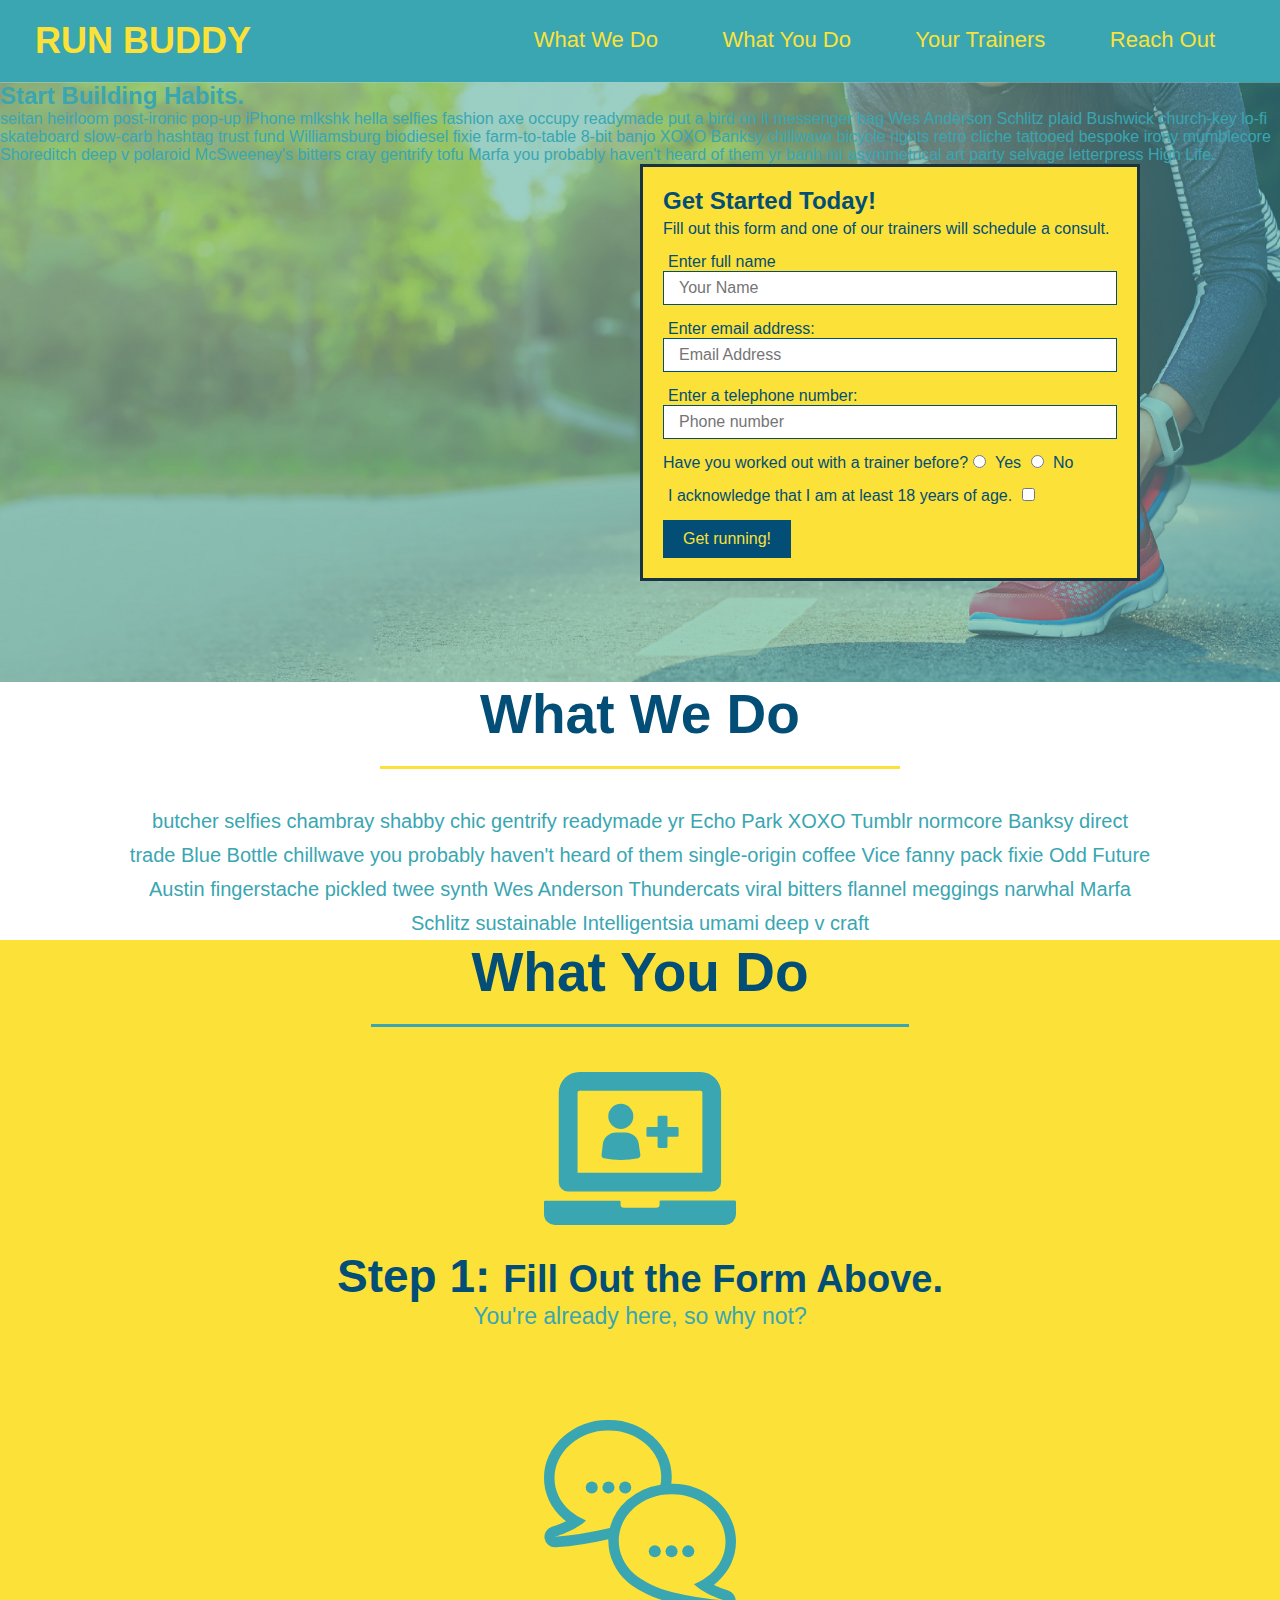
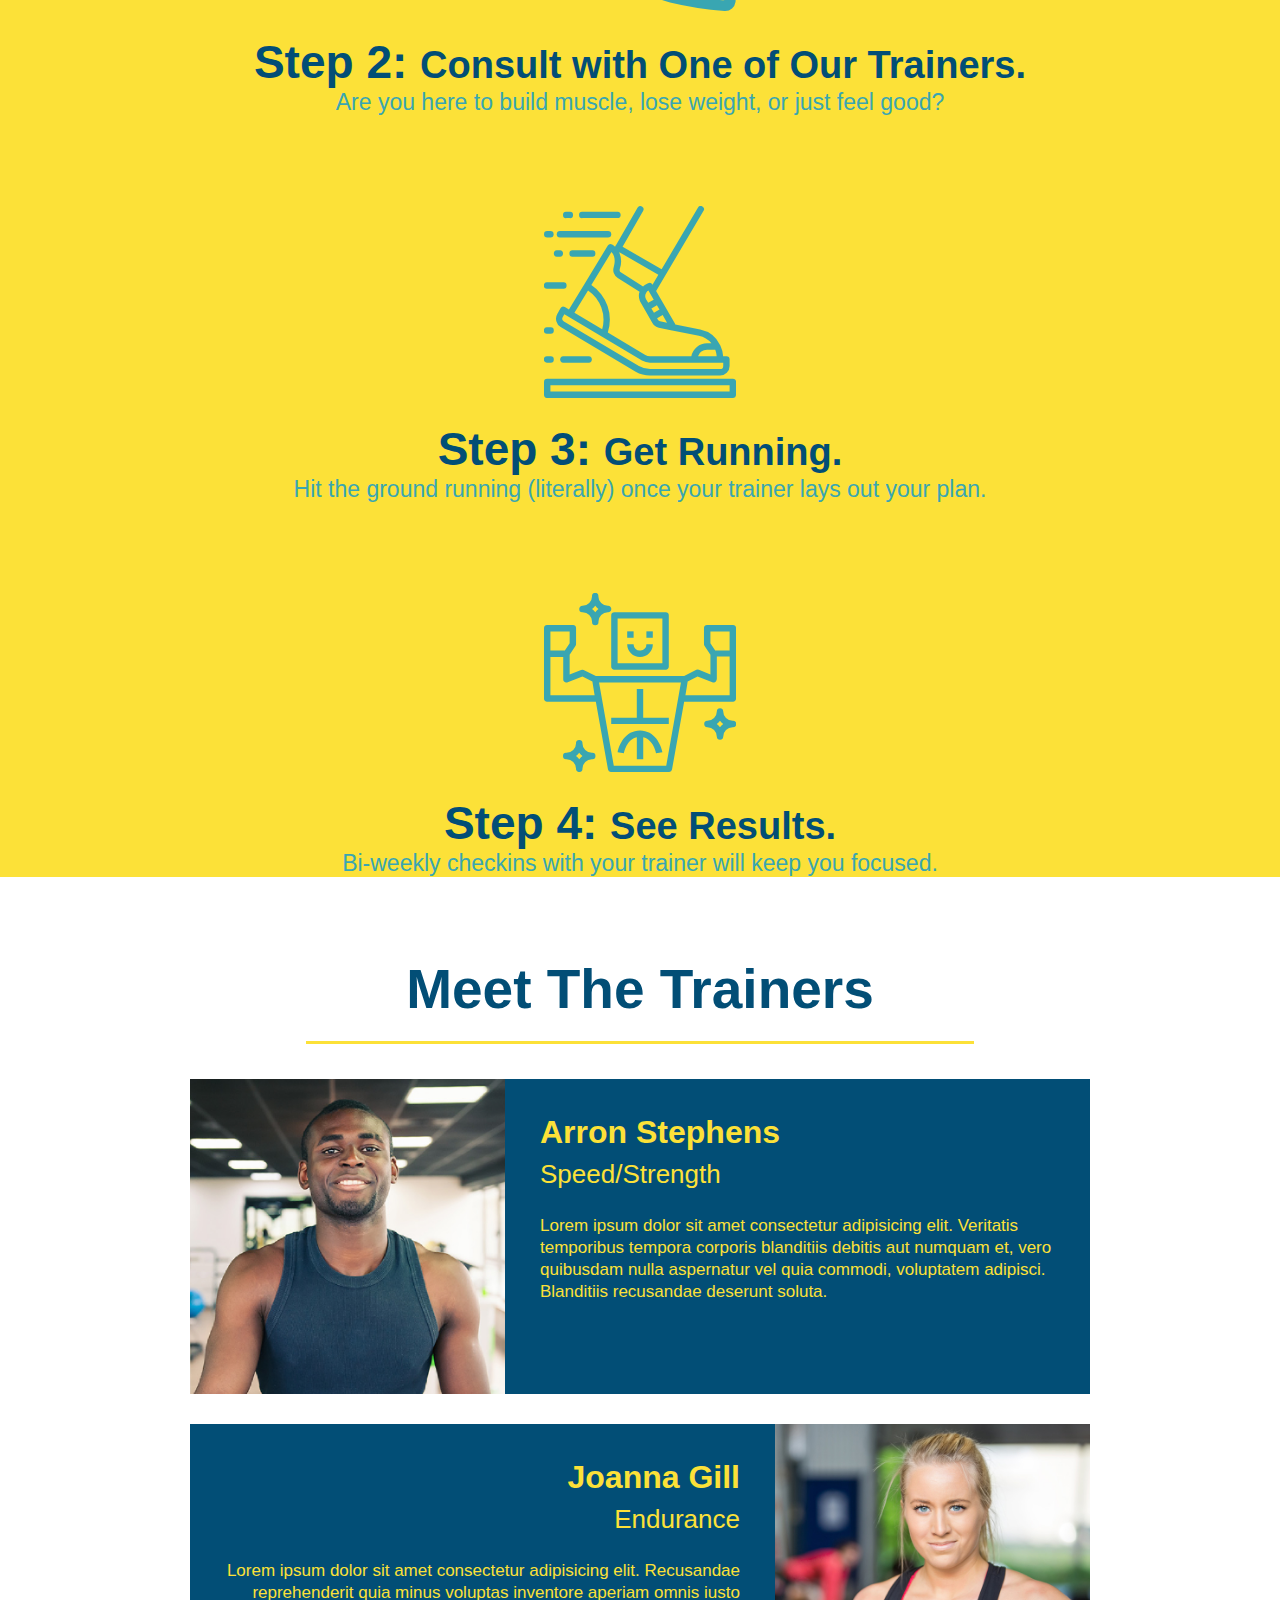
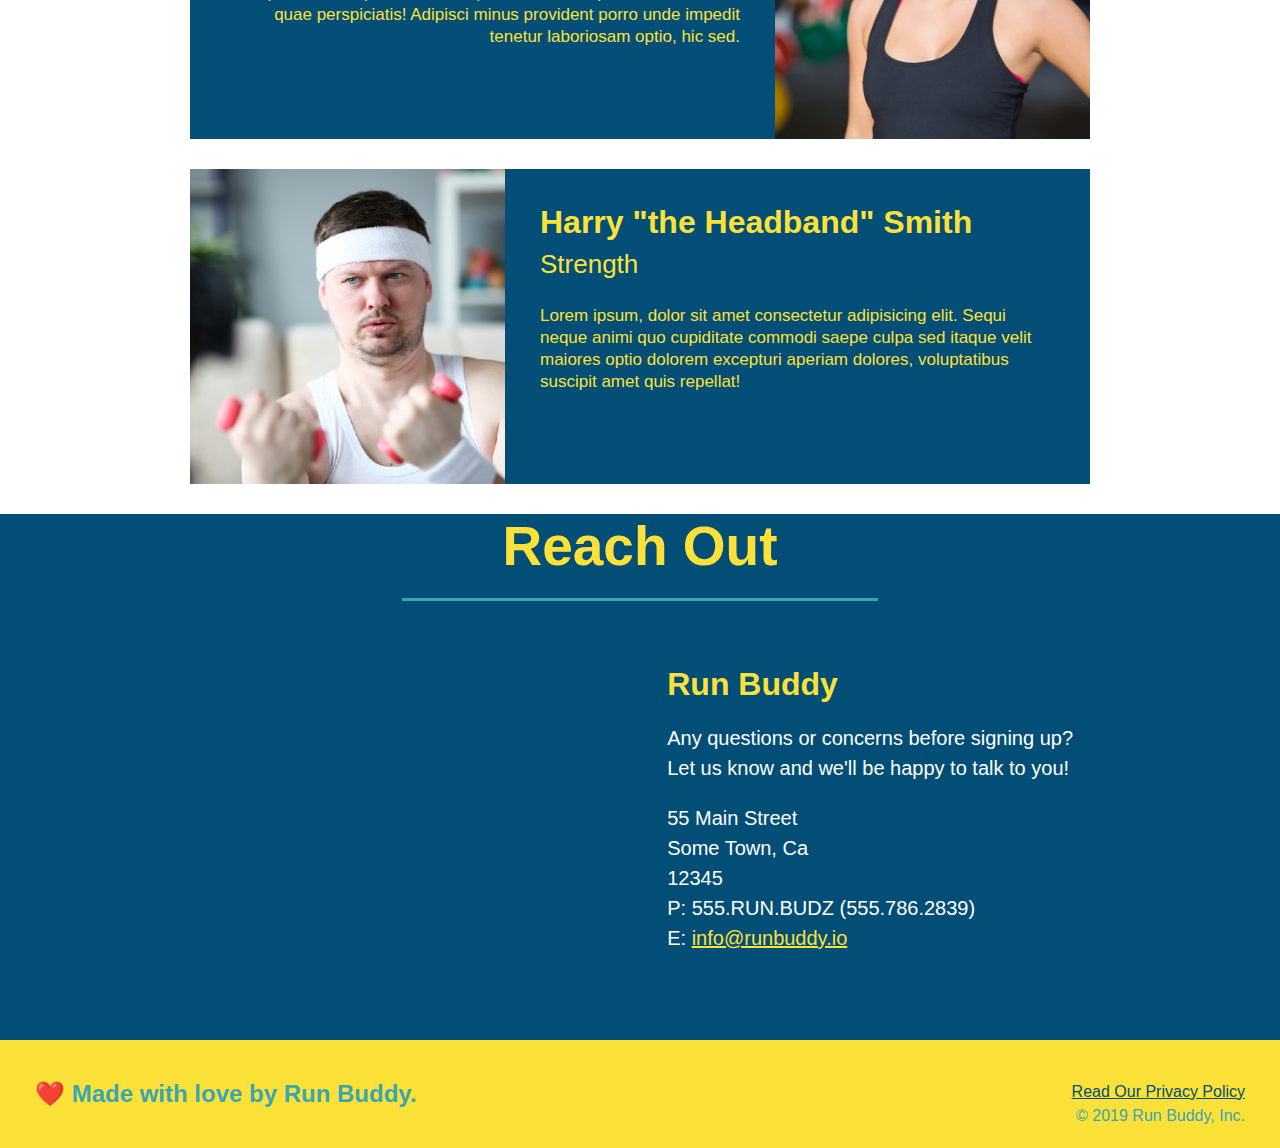
==== index.html @ 04715ff3 "add content to hero, replace image" ====
<!DOCTYPE html>
<html lang="en">
    <head>
        <meta charset="UTF-8"/>
        <link rel="stylesheet" href="./assets/css/style.css" />
        <title>Run Buddy</title>
    </head>
    <body>
<header>
    <h1>
      <a href="/">RUN BUDDY</a>
      </h1>
      <nav>
      <ul>
        <li>
          <a href="#what-we-do">What We Do</a>
        </li>
        <li>
          <a href="#what-you-do">What You Do</a>
       </li>
       <li>
         <a href="#your-trainers">Your Trainers</a>
       </li>
       <li>
         <a href="#reach-out">Reach Out</a>
      </li>
      </ul>
    </nav>
  </header>
  
    <section class="hero"> 
      <div class="hero-cta">
        <h2>Start Building Habits.</h2>
        <p>
          seitan heirloom post-ironic pop-up iPhone mlkshk hella selfies fashion axe occupy readymade put a bird on it messenger bag Wes Anderson Schlitz plaid Bushwick church-key lo-fi skateboard slow-carb hashtag trust fund Williamsburg biodiesel fixie farm-to-table 8-bit banjo XOXO Banksy chillwave bicycle rights retro cliche tattooed bespoke irony mumblecore Shoreditch deep v polaroid McSweeney's bitters cray gentrify tofu Marfa you probably haven't heard of them yr banh mi asymmetrical art party selvage letterpress High Life.
        </p>
      </div>

      <div class="hero-form">
        <h3>Get Started Today!</h3>
        <p>Fill out this form and one of our trainers will schedule a consult.</p>
        <form>
          <label for="name">Enter full name</label>
          <input type="text" placeholder="Your Name" name="name" id="name" class="form-input" />
          <label for="email">Enter email address:</label>
          <input type="email" placeholder="Email Address" name="email" id="email" class="form-input" />
          <label for="Phone">Enter a telephone number:</label>
          <input type="tel" placeholder="Phone number" name="phone" id="phone" class="form-input" />
          <p>
            Have you worked out with a trainer before?
            <input type="radio" name="trainer-confirm" id="trainer-yes" />
            <label for="trainer-yes">Yes</label>
            <input type="radio" name="trainer-confirm" id="trainer-no" />
            <label for="trainer-no">No</label>
          </p>
          <p>
            <label for="checkbox" >
              I acknowledge that I am at least 18 years of age.
            </label>
            <input type="checkbox" name="age-confirm" id="checkbox" />
          </p>
          <button type="submit">
            Get running!
          </button>
        </form>
      </div>
    </section>
  
  <!-- hero/jumbotron -->
  <section>
  </section>
  
  <!-- "what we do" section -->
  <section id="what-we-do" class="intro">
    <h2 class="section-title primary-border">What We Do</h2>
    <p>
      butcher selfies chambray shabby chic gentrify readymade yr Echo Park XOXO Tumblr normcore Banksy direct trade Blue Bottle chillwave you probably haven't heard of them single-origin coffee Vice fanny pack fixie Odd Future Austin fingerstache pickled twee synth Wes Anderson Thundercats viral bitters flannel meggings narwhal Marfa Schlitz sustainable Intelligentsia umami deep v craft
    </p>
  </section>
  
  <!-- "what you do" section -->
  <section id="what-you-do" class="steps">
    <h2 class="section-title secondary-border">What You Do</h2>

    <div>
      <img src="./assets/images/step-1.svg" alt="">
      <h3>Step 1: <span>Fill Out the Form Above.</span></h3>
      <p>You're already here, so why not?</p>
    </div>

    <div>
      <img src="./assets/images/step-2.svg" alt="">
      <h3>Step 2: <span>Consult with One of Our Trainers.</span></h3>
     <p>Are you here to build muscle, lose weight, or just feel good?</p>
    </div>

    <div>
      <img src="./assets/images/step-3.svg" alt="">
      <h3>Step 3: <span>Get Running.</span></h3>
      <p>Hit the ground running (literally) once your trainer lays out your plan.</p>
    </div>

    <div>
      <img src="./assets/images/step-4.svg" alt="">
      <h3>Step 4: <span>See Results.</span></h3>
      <p>Bi-weekly checkins with your trainer will keep you focused.</p>
    </div>
  </section>
  
  
  <!-- "meet the trainers" section -->
  <section id="your-trainers" class="trainers">
    <h2 class="section-title primary-border">Meet The Trainers</h2>
    <article class="trainer">
    <img src="./assets/images/trainer-1.jpg" alt="Arron Stephens in his workout clothes, ready to pump iron"/>
    <div class="trainer-bio text-left">
      <h3>Arron Stephens</h3>
      <h4>Speed/Strength</h4>
      <p>
        Lorem ipsum dolor sit amet consectetur adipisicing elit. Veritatis temporibus tempora corporis blanditiis debitis aut numquam et, vero quibusdam nulla aspernatur vel quia commodi, voluptatem adipisci. Blanditiis recusandae deserunt soluta.
      </p>
    </div>
   </article>
   <article class="trainer">
     <div class="trainer-bio text-right">
       <h3>Joanna Gill</h3>
       <h4>Endurance</h4>
       <p>Lorem ipsum dolor sit amet consectetur adipisicing elit. Recusandae reprehenderit quia minus voluptas inventore aperiam omnis iusto quae perspiciatis! Adipisci minus provident porro unde impedit tenetur laboriosam optio, hic sed.
        </p>
      </div>
      <img src="./assets/images/trainer-2.jpg" alt="Joanna Gill cooling off after a workout" />
    </article>
    <article class="trainer">
      <img src="./assets/images/trainer-3.jpg" alt="Harry Smith wearing a headband and lifting comically small pink weights" />
      <div class="trainer-bio text-left">
        <h3>Harry "the Headband" Smith</h3>
        <h4>Strength</h4>
        <p>
          Lorem ipsum, dolor sit amet consectetur adipisicing elit. Sequi neque animi quo cupiditate commodi saepe culpa sed
          itaque velit maiores optio dolorem excepturi aperiam dolores, voluptatibus suscipit amet quis repellat!
        </p>
      </div>
    </article>
  </section>
  
  <!-- "reach out" section -->
  <section id="reach-out" class="contact">
    <h2 class="section-title secondary-border">Reach Out</h2>
        <div class="contact-info">
        <iframe src="https://www.google.com/maps/embed?pb=!1m18!1m12!1m3!1d3023.9683342945714!2d-73.98405448473238!3d40.71871357933112!2m3!1f0!2f0!3f0!3m2!1i1024!2i768!4f13.1!3m3!1m2!1s0x89c2597f6c230121%3A0x839c5a05522b9bec!2s90%20Pitt%20St%2C%20New%20York%2C%20NY%2010002!5e0!3m2!1sen!2sus!4v1628359730001!5m2!1sen!2sus" 
        style="border:0;" allowfullscreen="" loading="lazy"></iframe>
      <div>
        <h3>Run Buddy</h3>
        <p>
          Any questions or concerns before signing up?
          <br />
          Let us know and we'll be happy to talk to you!
        </p>
        <address>
          55 Main Street <br/>
          Some Town, Ca <br/>
          12345<br />
          P: 555.RUN.BUDZ (555.786.2839)<br/>
          E: <a href="mailto:info@runbuddy.io">info@runbuddy.io</a>
        </address>
      </div>
    </div>
  </section>
  
  <!-- footer -->
  <footer>
    <h2>❤️ Made with love by Run Buddy.</h2>
    <div>
      <a href="./privacy-policy.html">Read Our Privacy Policy</a><br />
      &copy; 2019 Run Buddy, Inc.
    </div>
  </footer>
      </body>
</html>
---- assets/css/style.css ----
* {
    margin: 0;
    padding: 0;
    box-sizing: border-box;
 }

body {
    /* more on this crazy alphanumerical value in a minute! */
    color: #39a6b2;
    font-family: Helvetica, Arial, sans-serif;
 }

  /* apply styles to <header> */
  header {
    padding: 20px 35px;
    background-color: #39a6b2;
 }

header h1 {
    font-weight: bold; 
    font-size: 36px;
    color: #fce138;
    margin: 0;
    display: inline;
 }

header a {
    text-decoration: none;
    color: #fce138;
 }

header nav {
    float: right;
    margin: 7px 0;
 }

header nav ul li {
    display: inline;
 }

header nav ul li a {
    margin: 0 30px;
    font-weight: lighter;
    font-size: 22px;
 }

footer {
    background: #fce138;
    width 100%;
    padding: 40px 35px;
 }

footer h2 {
    display: inline;
    color: #024e76
    font-size: 30px;
    margin: 0;
 }

footer div {
    float: right;
    line-height: 1.5;
    text-align: right;
 }

footer a {
    color: #024e76;
 }

.hero {
    background-image: url("../images/hero-bg.jpg");
    height: 600px;
    background-size: cover;
    background-position: center;
    position: relative;
 }

.hero-form {
    border: solid 3px #183342;
    background-color: #fce138;
    padding: 20px;
    width: 500px;
    color: #024e76;
    position: absolute;
    bottom: 12opx;
    right: 140px;
 } 

.hero-form h3 {
    font-size: 24px;
    margin: 0px;
 }

.hero-form p {
    margin: 5px 0 15px 0;
 }

.form-input {
    border: 1px solid #024e76;
    display: block;
    padding: 7px 15px;
    font-size: 16px;
    color: #024e76;
    width: 100%;
    margin-bottom: 15px; 
 }

.hero-form label {
    margin: 0 5px;
 }

.hero-form button {
    color: #fce138;
    background-color: #024e76;
    border: none;
    padding: 10px 20px;
    font-size: 16px;
 }

.intro {
        text-align: center;
 }

.intro p {
    line-height: 1.7;
    color: #39a6b2;
    width: 80%;
    font-size: 20px;
    margin: 0 auto;
 }

.steps {
    text-align: center;
    background: #fce138;
 }

.section-title {
    font-size: 55px;
    color: #024e76;
    margin-bottom: 35px;
    padding: 0 100px 20px 100px;
    display: inline-block;
    border-bottom: 3px solid;
 }

.primary-border {
    border-color: #fce138;
 }

.secondary-border {
    border-color: #39a6b2;
 }

.steps div {
    margin-bottom: 80px;
 }

.steps img {
    width: 15%;
    margin: 10px 0;
 }

.steps h3 {
    color: #024e76;
    font-size: 46px;
    margin-top: 10px;
 }

.steps p {
    color: #39a6b2;
    font-size: 23px;
 }

.steps span {
    font-size: 38px;
 } 

.trainers {
    text-align: center;
 }

.trainer {
    width: 900px;
    margin: 0 auto 30px auto;
    background: #024e76;
    color: #fce138;
    overflow: auto;
  }

  .trainer img {
    width: 35%;
    float: left;
    overflow: auto;
  }
  
  .trainer-bio {
    padding: 35px;
    float: left;
    width: 65%;
  }

  .text-left {
    text-align: left;
  }
  
  .text-right {
    text-align: right;
  }

  .trainer-bio h3 {
    font-size: 32px;
    margin-bottom: 8px;
  }
  
  .trainer-bio h4 {
    font-weight: lighter;
    font-size: 26px;
    margin-bottom: 25px;
  }
  
  .trainer-bio p {
    font-size: 17px;
    line-height: 1.3;
  }

  .contact {
    background-color: #024e76;
    text-align: center;

  }
  .contact h2 {
    color: #fce138;
    text-align: center;
  }

  .contact-info iframe {
    width: 400px;
    height: 400px;
  }

  .contact-info div {
    width: 410px;
    display: inline-block;
    vertical-align: top;
    text-align: left;
    margin: 30px 0 0 60px;
    color: white;
  }

  .contact-info h3 {
    color: #fce138;
    font-size: 32px;
  }
  
  .contact-info p, .contact-info address {
    margin: 20px 0;
    line-height: 1.5;
    font-size: 20px;
    font-style: normal;
  }
  
  .contact-info a {
    color: #fce138;
  }
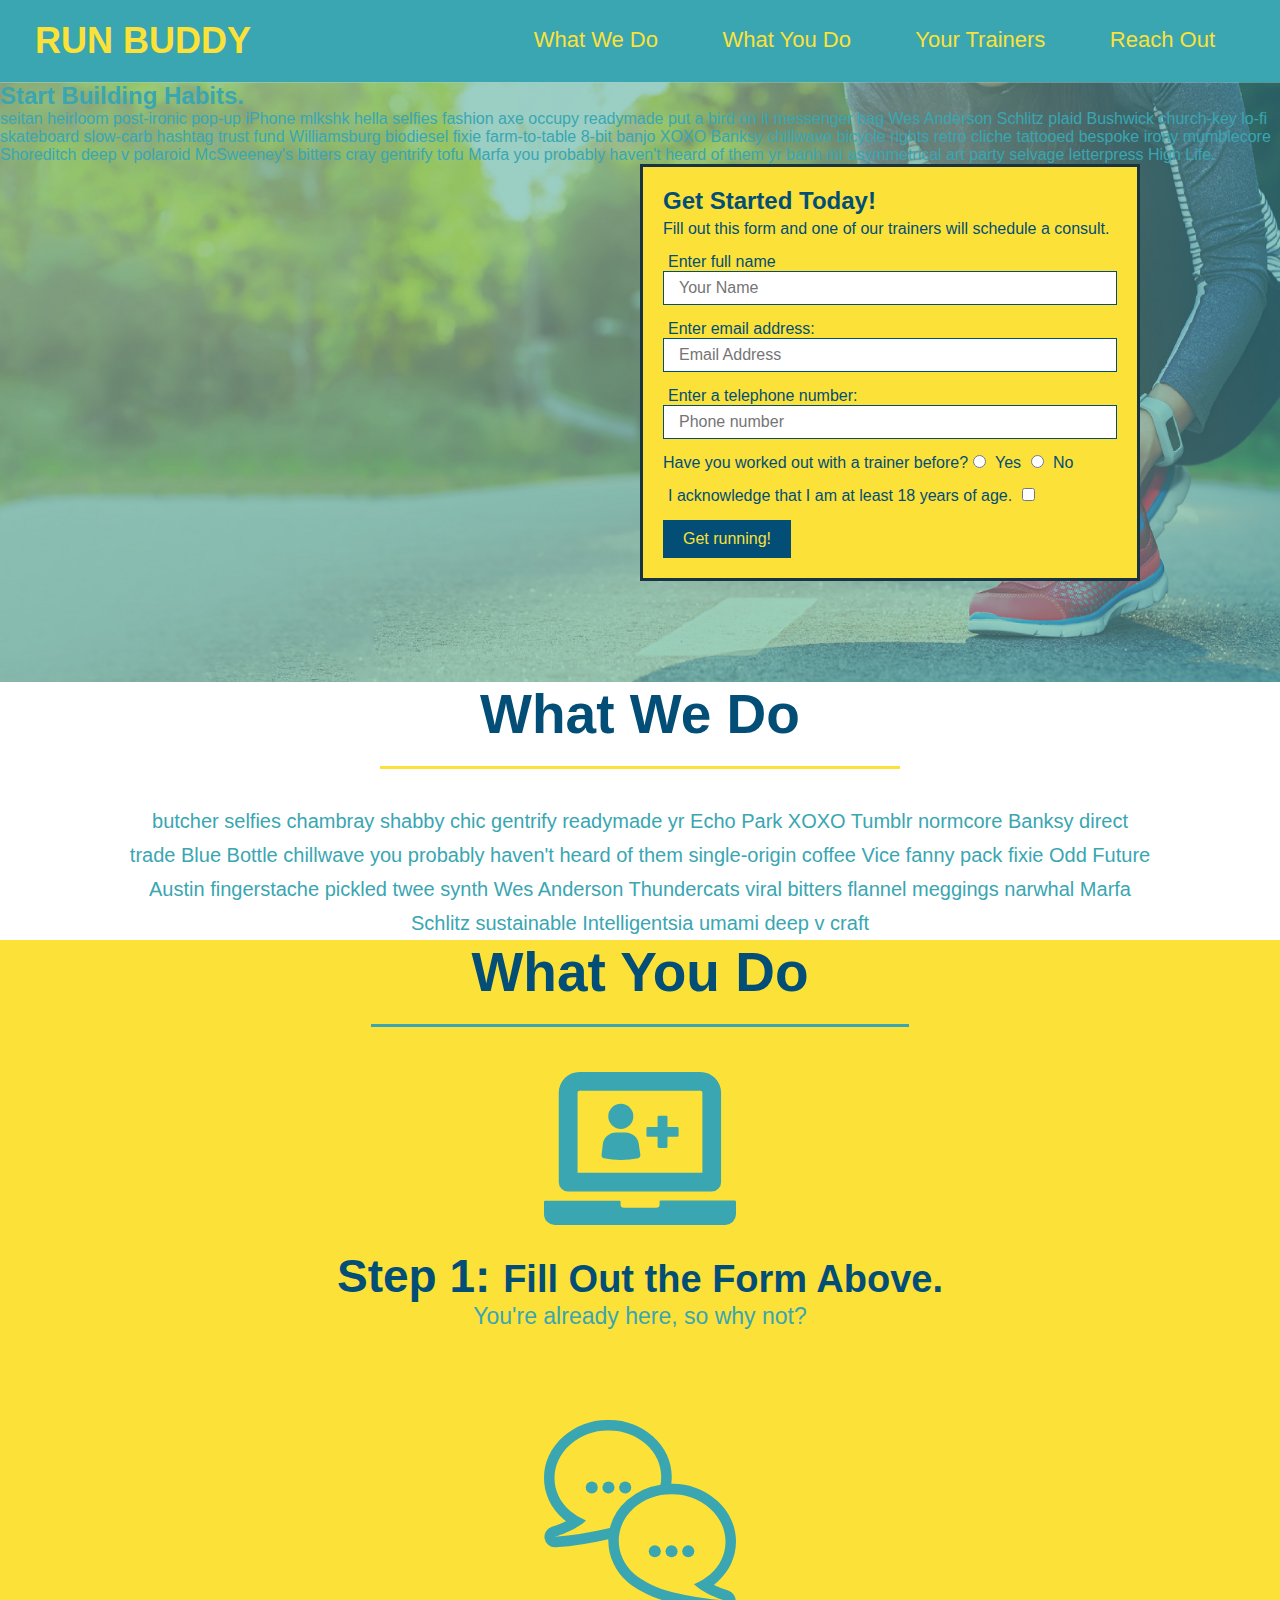
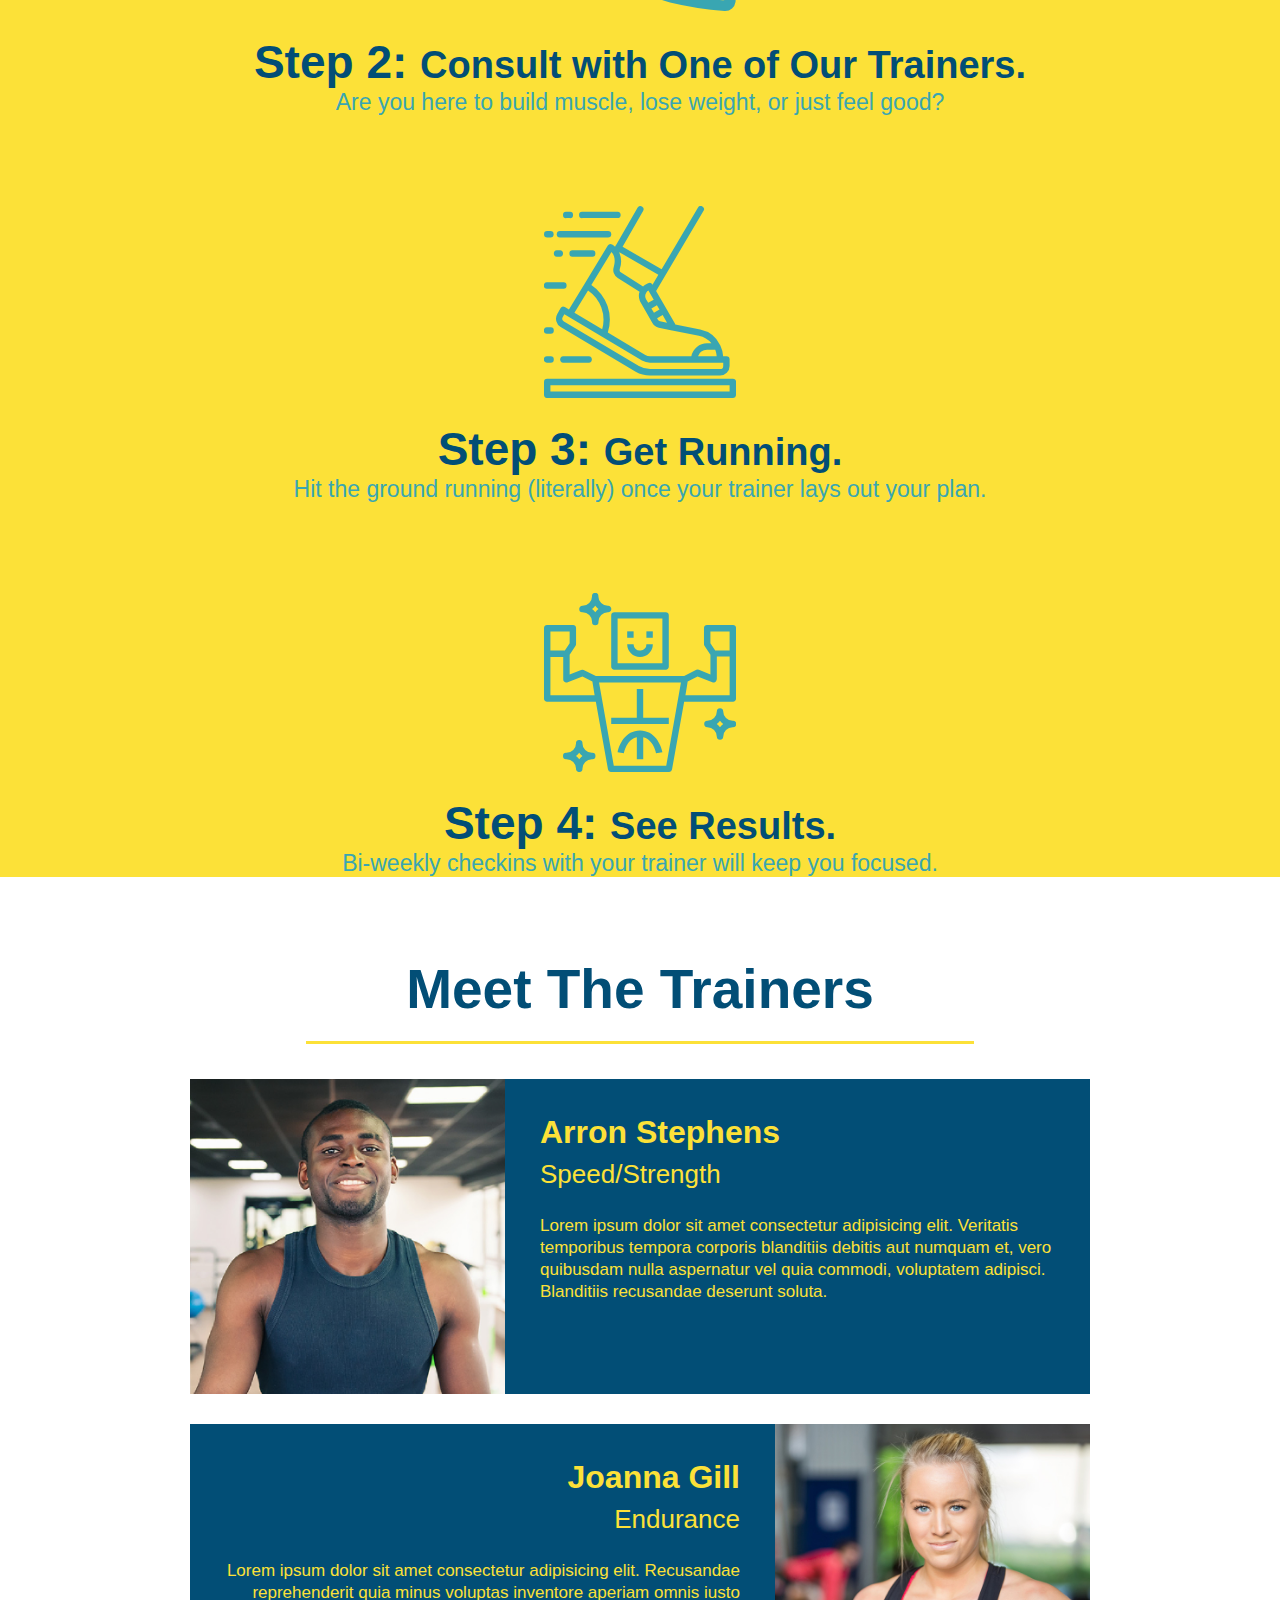
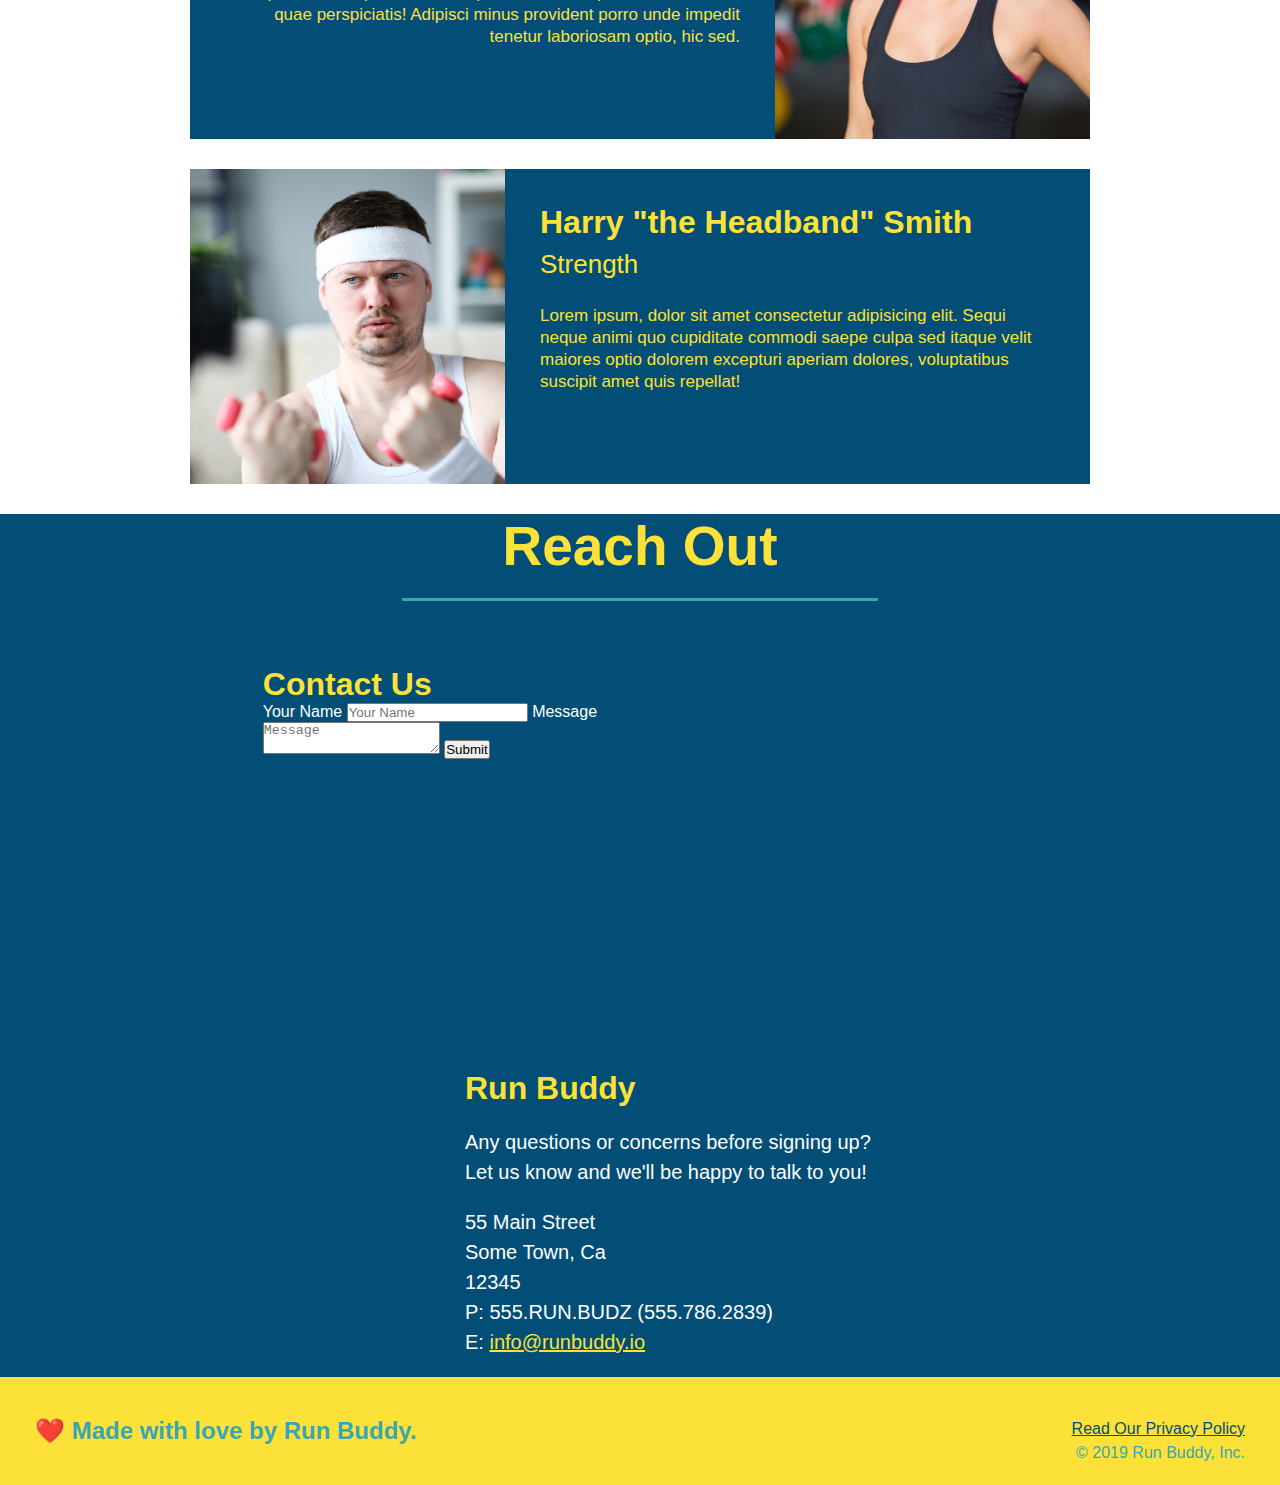
==== commit 5c0f8f45: "add contact form" ====
--- a/index.html
+++ b/index.html
@@ -147,6 +147,18 @@
   <section id="reach-out" class="contact">
     <h2 class="section-title secondary-border">Reach Out</h2>
         <div class="contact-info">
+          <div class="contact-form">
+            <h3>Contact Us</h3>
+            <form>
+               <label for="contact-name">Your Name</label>
+               <input type="text" id="contact-name" placeholder="Your Name" />
+          
+               <label for="contact-message">Message</label>
+               <textarea id="contact-message" placeholder="Message"></textarea>
+          
+               <button type="submit">Submit</button>
+              </form>
+          </div>
         <iframe src="https://www.google.com/maps/embed?pb=!1m18!1m12!1m3!1d3023.9683342945714!2d-73.98405448473238!3d40.71871357933112!2m3!1f0!2f0!3f0!3m2!1i1024!2i768!4f13.1!3m3!1m2!1s0x89c2597f6c230121%3A0x839c5a05522b9bec!2s90%20Pitt%20St%2C%20New%20York%2C%20NY%2010002!5e0!3m2!1sen!2sus!4v1628359730001!5m2!1sen!2sus" 
         style="border:0;" allowfullscreen="" loading="lazy"></iframe>
       <div>
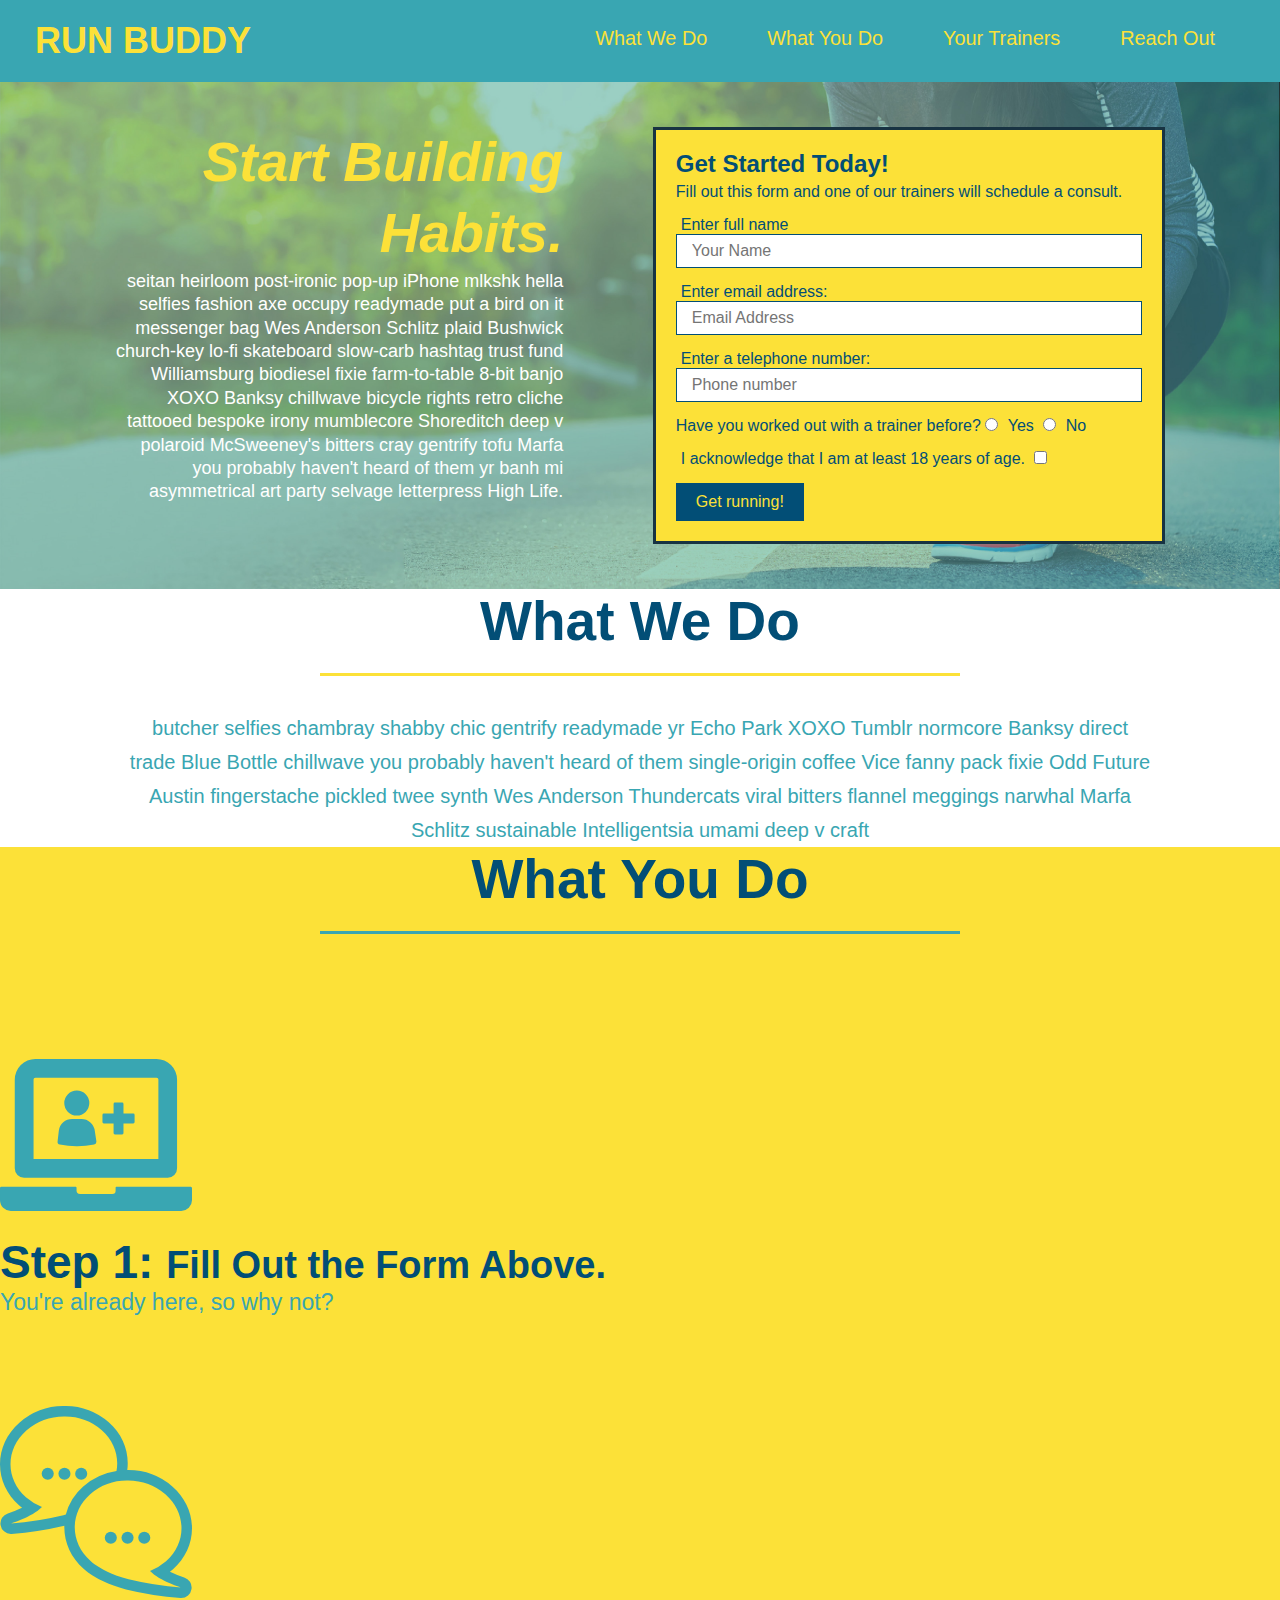
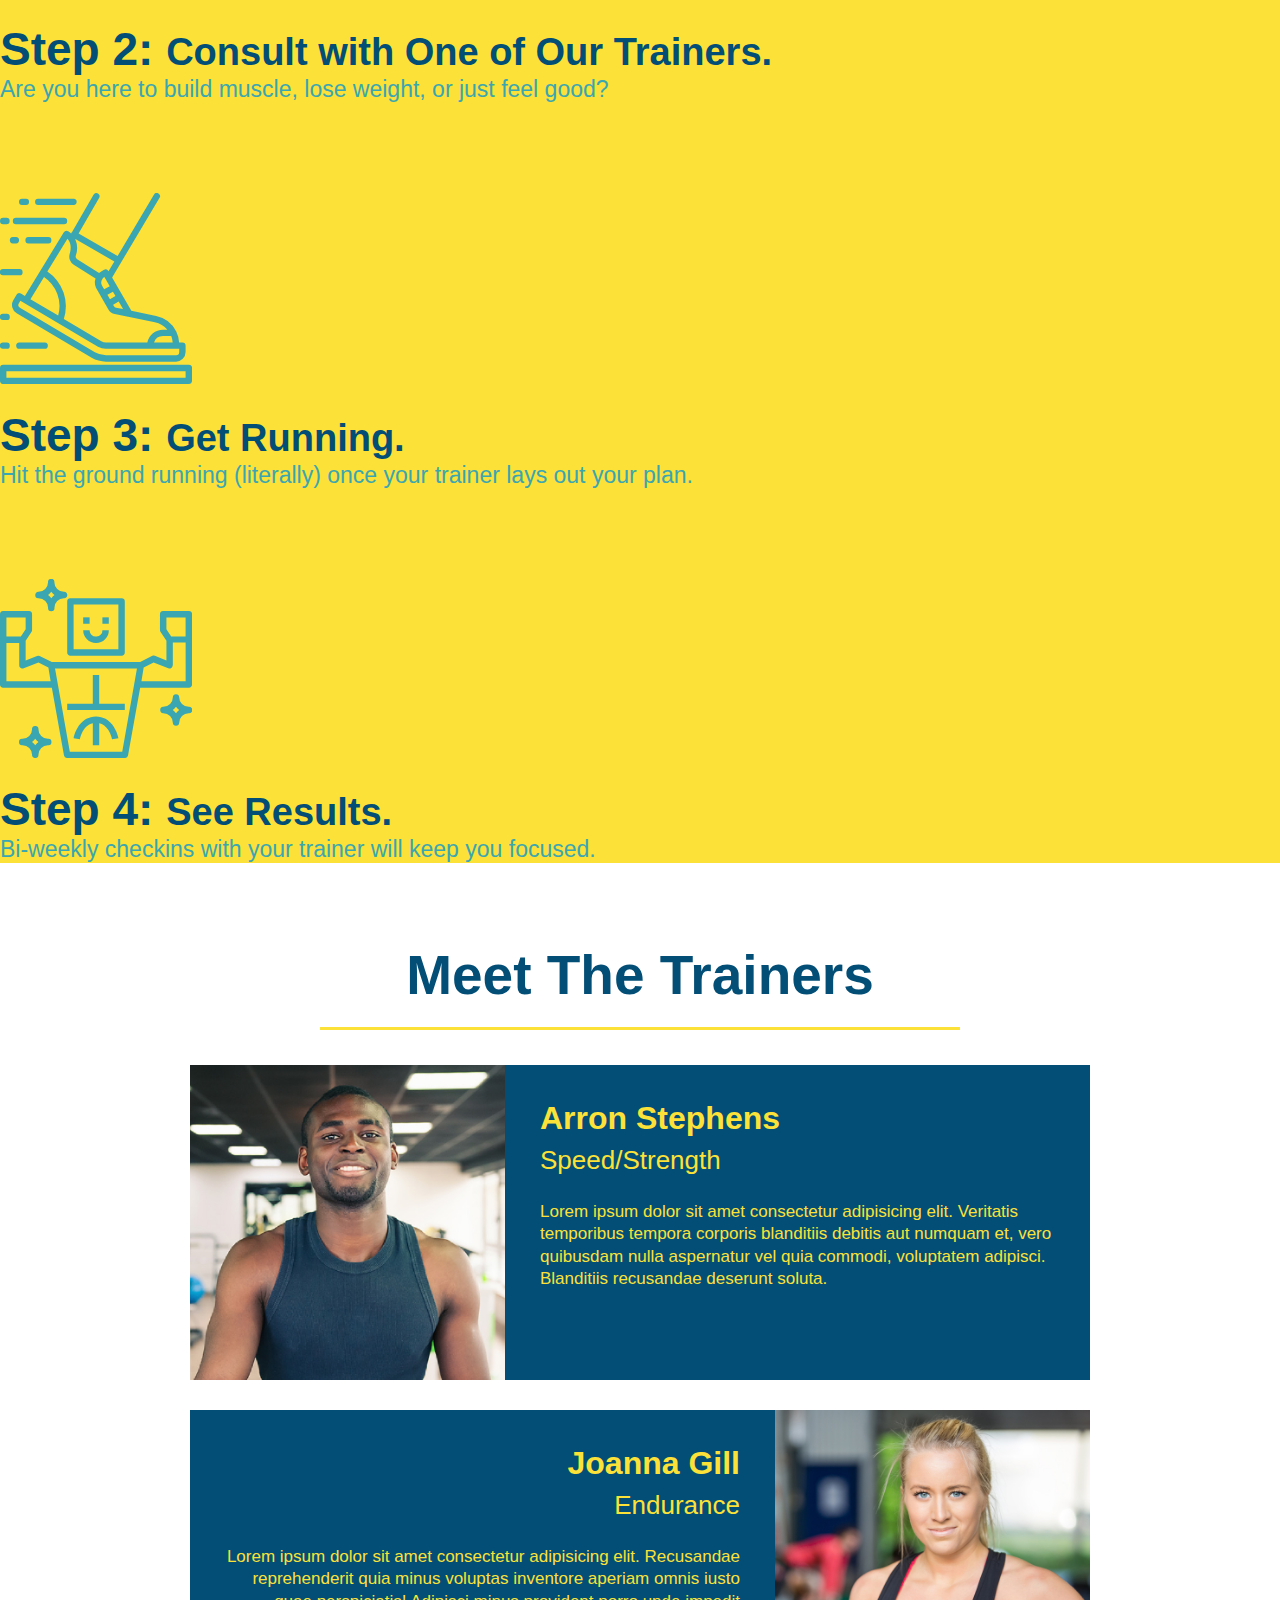
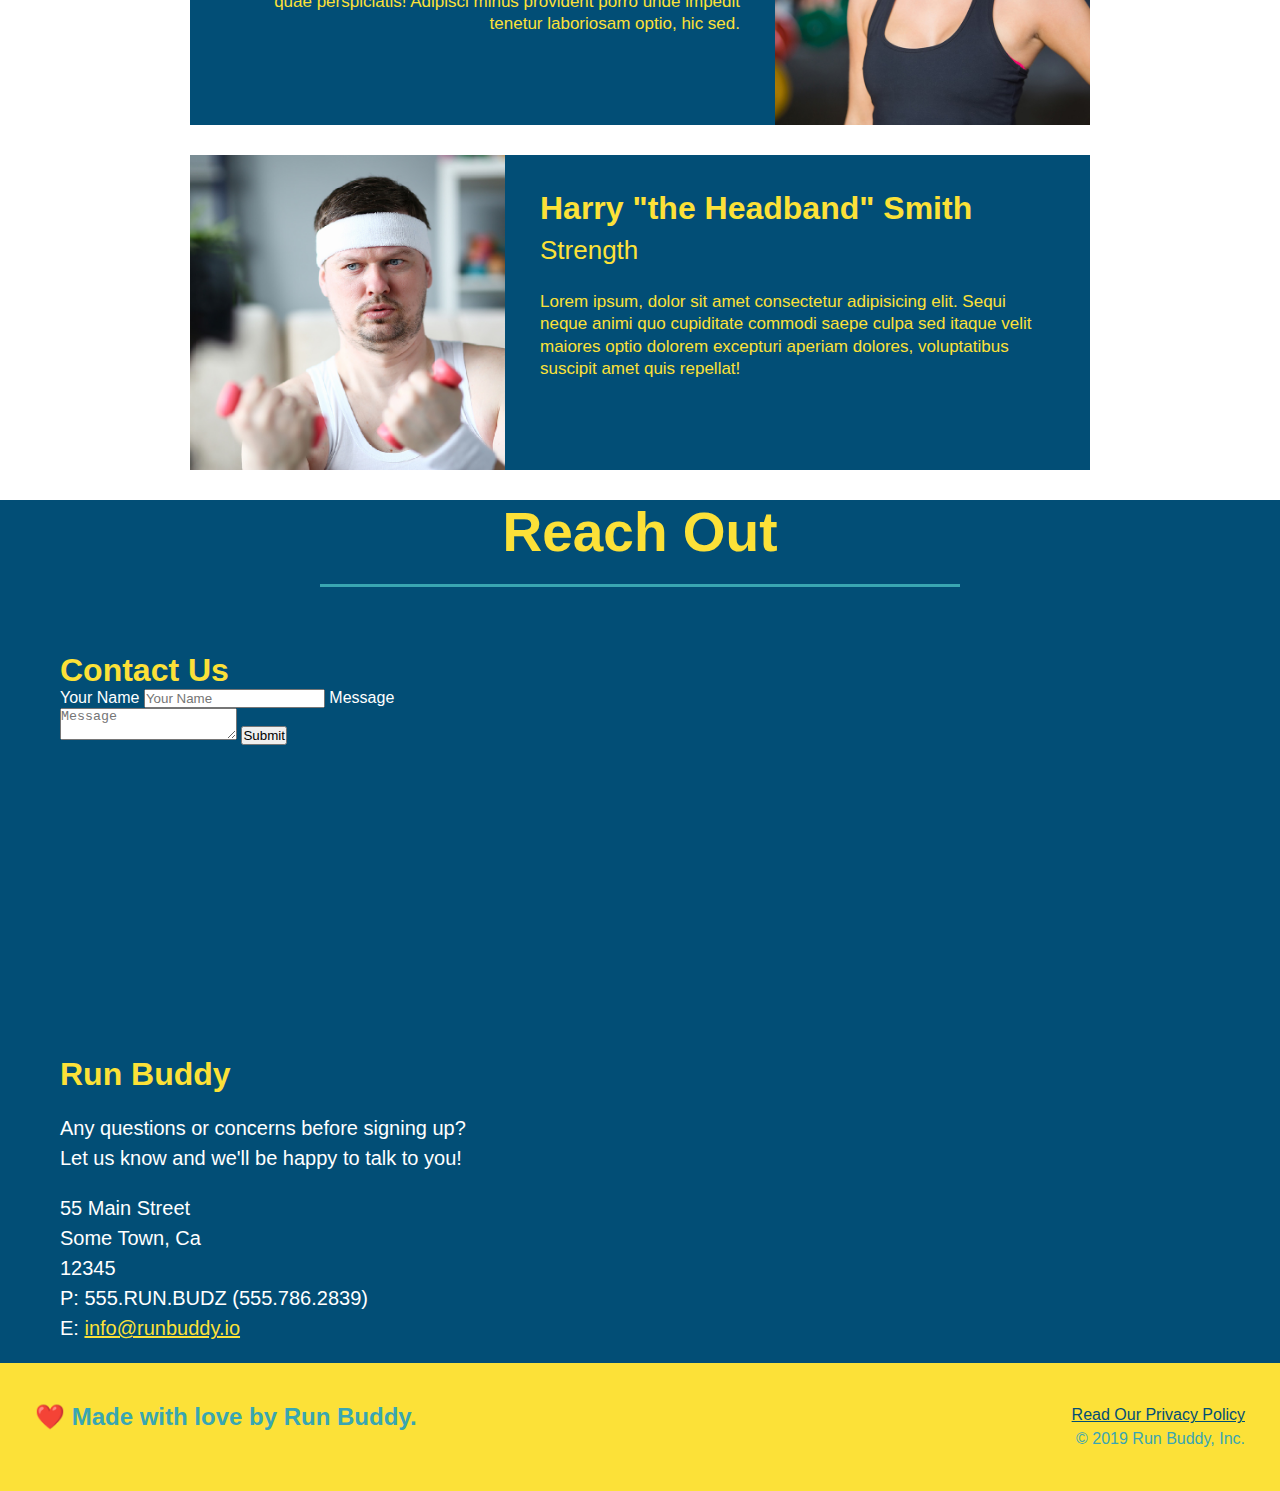
==== commit f8c06df6: "center section titles using flexbox" ====
--- a/index.html
+++ b/index.html
@@ -72,15 +72,21 @@
   
   <!-- "what we do" section -->
   <section id="what-we-do" class="intro">
-    <h2 class="section-title primary-border">What We Do</h2>
-    <p>
+    <div class="flex-row">
+     <h2 class="section-title primary-border">What We Do</h2>
+    </div>
+    <div class="flex-row">
+     <p>
       butcher selfies chambray shabby chic gentrify readymade yr Echo Park XOXO Tumblr normcore Banksy direct trade Blue Bottle chillwave you probably haven't heard of them single-origin coffee Vice fanny pack fixie Odd Future Austin fingerstache pickled twee synth Wes Anderson Thundercats viral bitters flannel meggings narwhal Marfa Schlitz sustainable Intelligentsia umami deep v craft
     </p>
+    </div>
   </section>
   
   <!-- "what you do" section -->
   <section id="what-you-do" class="steps">
+    <div class="flex-row">
     <h2 class="section-title secondary-border">What You Do</h2>
+    </div>
 
     <div>
       <img src="./assets/images/step-1.svg" alt="">
@@ -110,7 +116,10 @@
   
   <!-- "meet the trainers" section -->
   <section id="your-trainers" class="trainers">
+    <div class="flex-row">
     <h2 class="section-title primary-border">Meet The Trainers</h2>
+    </div>
+
     <article class="trainer">
     <img src="./assets/images/trainer-1.jpg" alt="Arron Stephens in his workout clothes, ready to pump iron"/>
     <div class="trainer-bio text-left">
@@ -145,8 +154,10 @@
   
   <!-- "reach out" section -->
   <section id="reach-out" class="contact">
+    <div class="flex-row">
     <h2 class="section-title secondary-border">Reach Out</h2>
-        <div class="contact-info">
+       </div>
+      <div class="contact-info">
           <div class="contact-form">
             <h3>Contact Us</h3>
             <form>
--- a/assets/css/style.css
+++ b/assets/css/style.css
@@ -12,6 +12,9 @@
 
   /* apply styles to <header> */
   header {
+    display: flex;
+    justify-content: space-between;
+    flex-wrap: wrap;
     padding: 20px 35px;
     background-color: #39a6b2;
  }
@@ -21,7 +24,6 @@
     font-size: 36px;
     color: #fce138;
     margin: 0;
-    display: inline;
  }
 
 header a {
@@ -30,35 +32,40 @@
  }
 
 header nav {
-    float: right;
     margin: 7px 0;
  }
 
-header nav ul li {
-    display: inline;
+header nav ul {
+    display: flex;
+    flex-wrap: wrap;
+    justify-content: space-between;
+    align-items: center;
+    list-style: none;
  }
 
 header nav ul li a {
     margin: 0 30px;
     font-weight: lighter;
-    font-size: 22px;
+    font-size: 1.55vw;
  }
 
 footer {
     background: #fce138;
     width 100%;
     padding: 40px 35px;
+    display: flex;
+    justify-content: space-between;
+    flex-wrap: wrap;
+
  }
 
 footer h2 {
-    display: inline;
     color: #024e76
     font-size: 30px;
     margin: 0;
  }
 
 footer div {
-    float: right;
     line-height: 1.5;
     text-align: right;
  }
@@ -69,21 +76,35 @@
 
 .hero {
     background-image: url("../images/hero-bg.jpg");
-    height: 600px;
     background-size: cover;
     background-position: center;
-    position: relative;
+    display: flex;
+    justify-content: center;
+    flex-wrap: wrap;
+ }
+
+ .hero-cta {
+   width: 35%;
+   text-align: right;
+   margin: 3.5%;
+   color: #fff;
+   font-size: 18px;
+   line-height: 1.3;
+ }
+
+ .hero-cta h2 {
+   font-style: italic;
+   font-size: 55px;
+   color: #fce138;
  }
 
 .hero-form {
     border: solid 3px #183342;
     background-color: #fce138;
     padding: 20px;
-    width: 500px;
-    color: #024e76;
-    position: absolute;
-    bottom: 12opx;
-    right: 140px;
+    color: #024e76;
+    width: 40%;
+    margin: 3.5%;
  } 
 
 .hero-form h3 {
@@ -115,10 +136,6 @@
     border: none;
     padding: 10px 20px;
     font-size: 16px;
- }
-
-.intro {
-        text-align: center;
  }
 
 .intro p {
@@ -127,20 +144,21 @@
     width: 80%;
     font-size: 20px;
     margin: 0 auto;
+    text-align: center;
  }
 
 .steps {
-    text-align: center;
     background: #fce138;
  }
 
 .section-title {
     font-size: 55px;
     color: #024e76;
-    margin-bottom: 35px;
-    padding: 0 100px 20px 100px;
-    display: inline-block;
     border-bottom: 3px solid;
+    padding-bottom: 20px;
+    text-align: center;
+    margin: 0 auto 35px auto;
+    width: 50%
  }
 
 .primary-border {
@@ -207,6 +225,10 @@
     text-align: right;
   }
 
+  .flex-row {
+    display: flex;
+  }
+
   .trainer-bio h3 {
     font-size: 32px;
     margin-bottom: 8px;
@@ -225,9 +247,9 @@
 
   .contact {
     background-color: #024e76;
-    text-align: center;
-
-  }
+
+  }
+
   .contact h2 {
     color: #fce138;
     text-align: center;
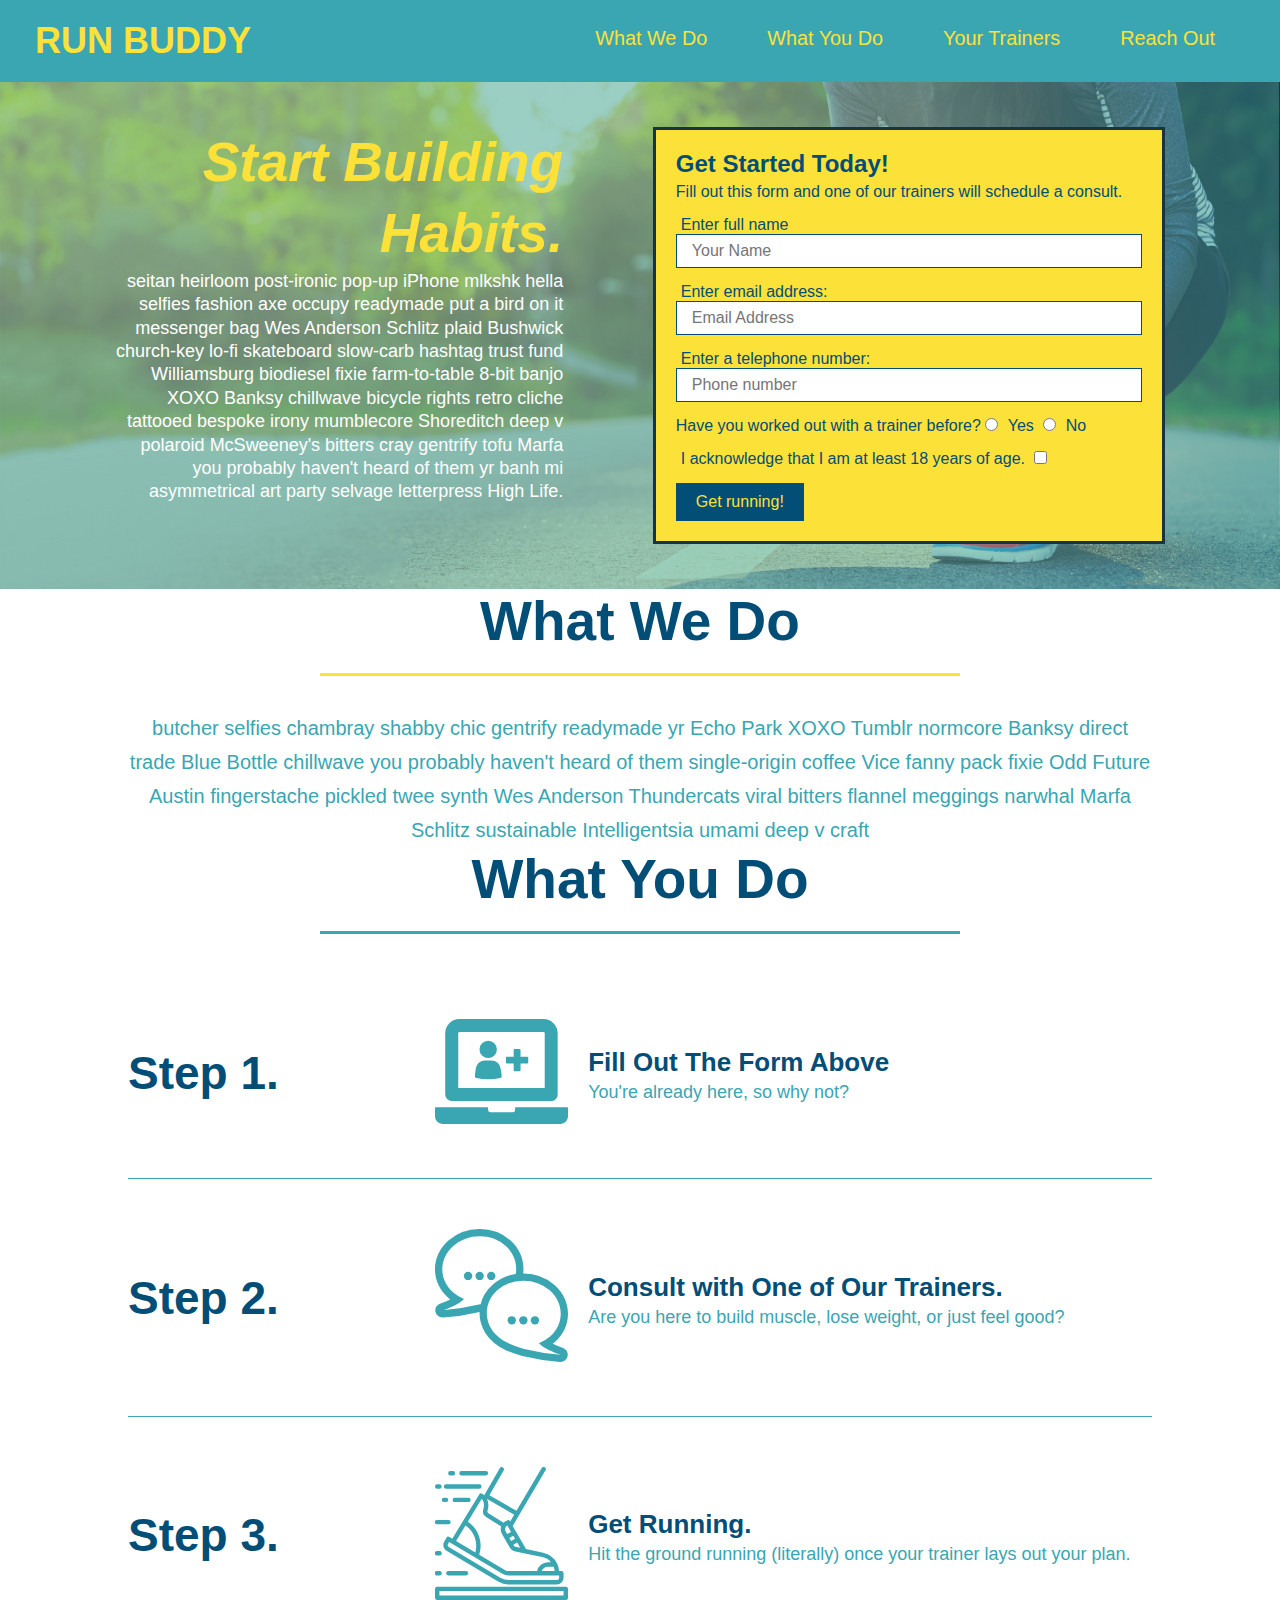
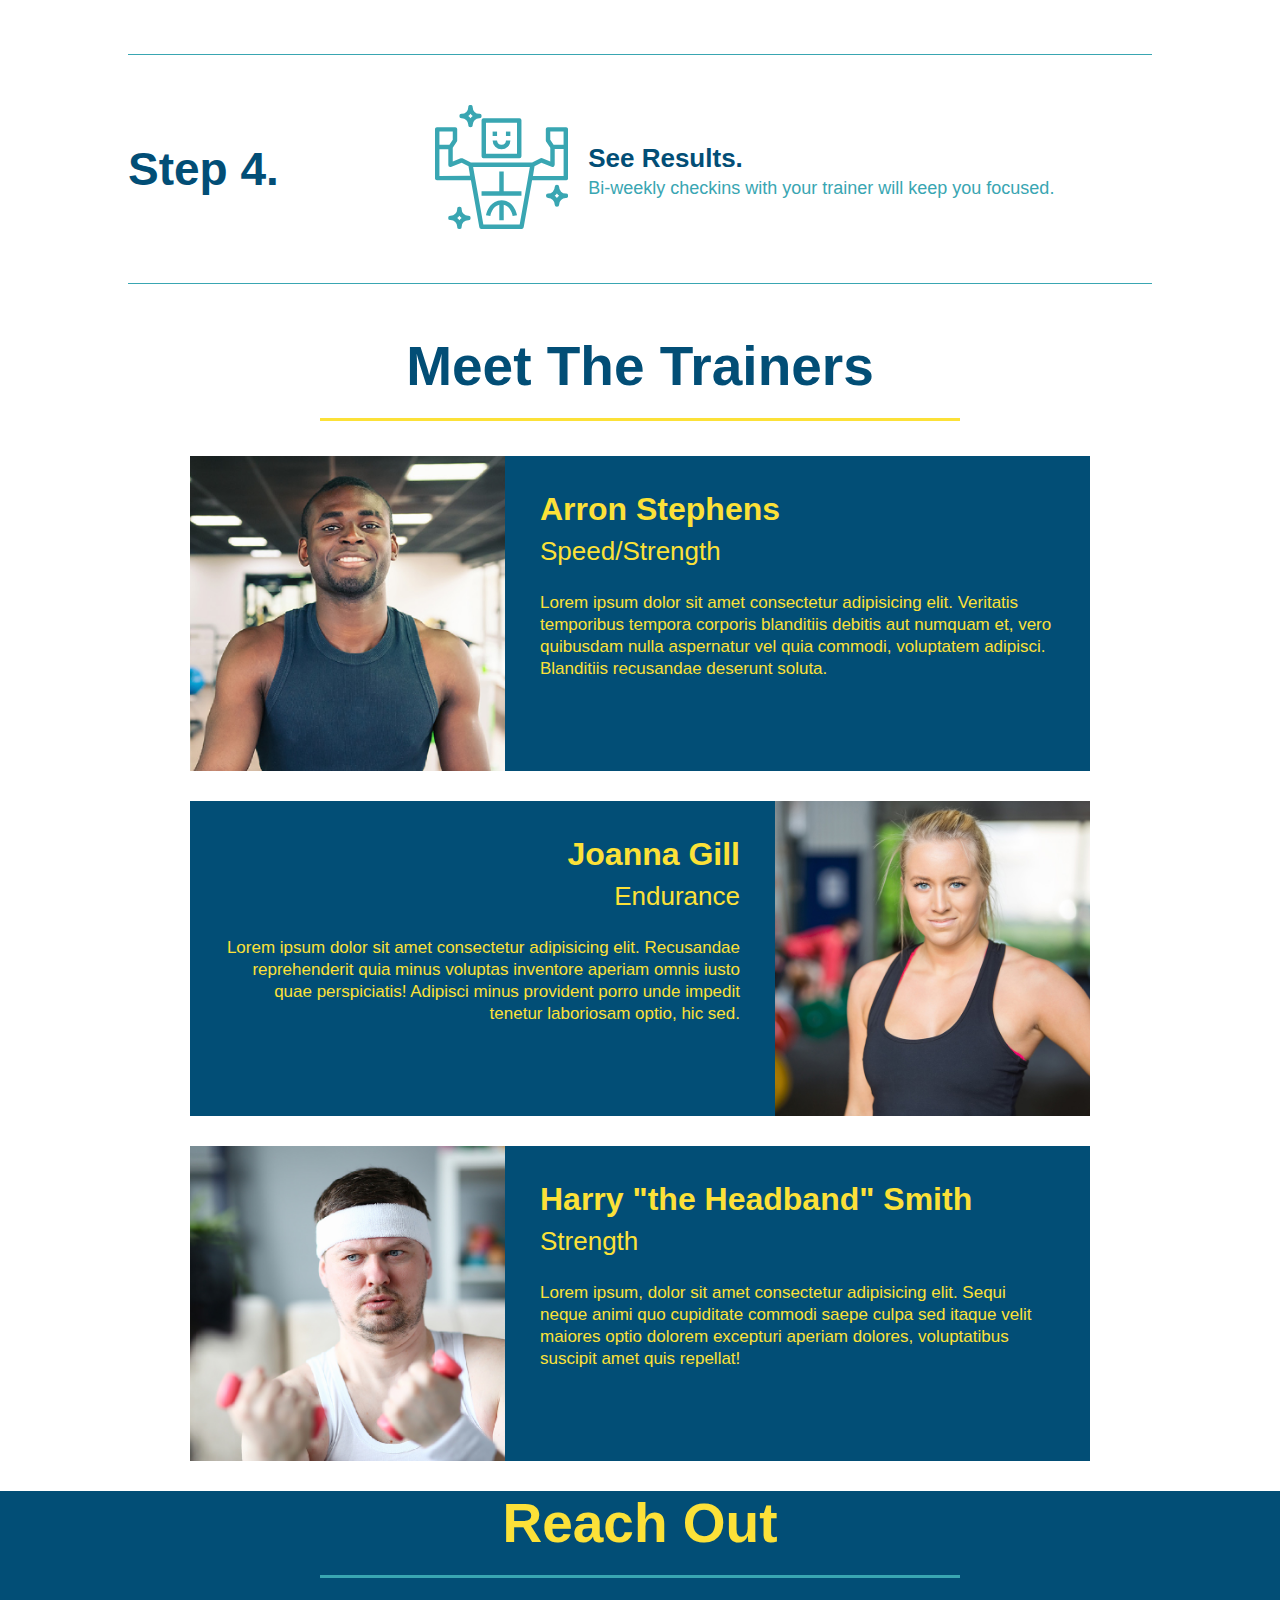
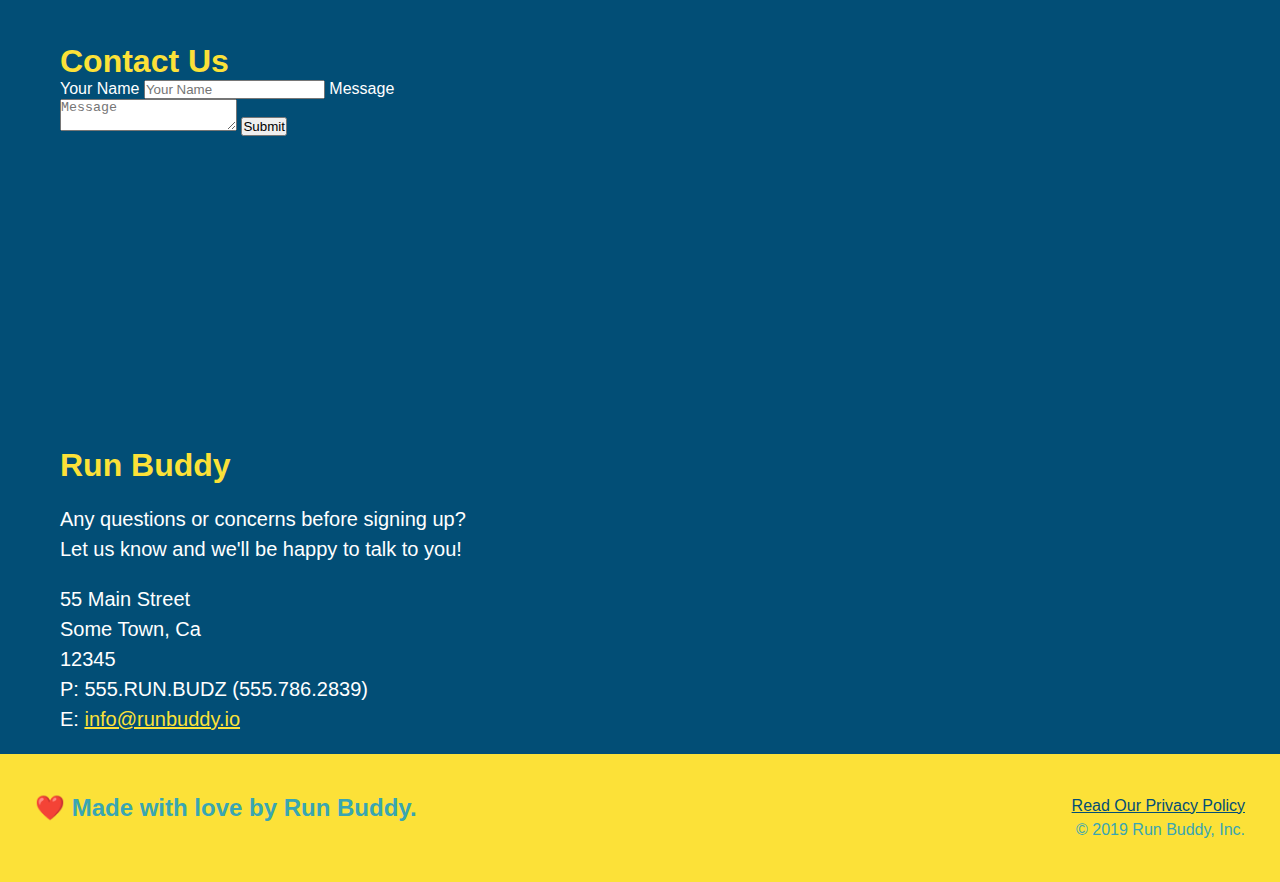
==== commit 8f694136: "what-you-do flexbox draft" ====
--- a/index.html
+++ b/index.html
@@ -87,31 +87,60 @@
     <div class="flex-row">
     <h2 class="section-title secondary-border">What You Do</h2>
     </div>
-
-    <div>
-      <img src="./assets/images/step-1.svg" alt="">
-      <h3>Step 1: <span>Fill Out the Form Above.</span></h3>
-      <p>You're already here, so why not?</p>
-    </div>
-
-    <div>
-      <img src="./assets/images/step-2.svg" alt="">
-      <h3>Step 2: <span>Consult with One of Our Trainers.</span></h3>
-     <p>Are you here to build muscle, lose weight, or just feel good?</p>
-    </div>
-
-    <div>
-      <img src="./assets/images/step-3.svg" alt="">
-      <h3>Step 3: <span>Get Running.</span></h3>
-      <p>Hit the ground running (literally) once your trainer lays out your plan.</p>
-    </div>
-
-    <div>
-      <img src="./assets/images/step-4.svg" alt="">
-      <h3>Step 4: <span>See Results.</span></h3>
-      <p>Bi-weekly checkins with your trainer will keep you focused.</p>
-    </div>
-  </section>
+  </section>
+
+    <div class="step">
+      <h3>Step 1.</h3>
+      <div class="step-info">
+        <div class="step-img">
+          <img src="./assets/images/step-1.svg" alt="" />
+        </div>
+        <div class="step-text">
+          <h4>Fill Out The Form Above</h4>
+          <p>You're already here, so why not?</p>
+        </div>
+      </div>
+    </div>
+
+    <div class="step">
+      <h3>Step 2.</h3>
+      <div class="step-info">
+        <div class="step-img">
+          <img src="./assets/images/step-2.svg" alt="" />
+        </div>
+        <div class="step-text">
+          <h4>Consult with One of Our Trainers.</h4>
+          <p>Are you here to build muscle, lose weight, or just feel good?</p>
+        </div>
+      </div>
+    </div>
+
+    <div class="step">
+      <h3>Step 3.</h3>
+      <div class="step-info">
+        <div class="step-img">
+          <img src="./assets/images/step-3.svg" alt="" />
+        </div>
+        <div class="step-text">
+          <h4>Get Running.</h4>
+          <p>Hit the ground running (literally) once your trainer lays out your plan.</p>
+        </div>
+      </div>
+    </div>
+
+    <div class="step">
+      <h3>Step 4.</h3>
+      <div class="step-info">
+        <div class="step-img">
+          <img src="./assets/images/step-4.svg" alt="" />
+        </div>
+        <div class="step-text">
+          <h4>See Results.</h4>
+          <p>Bi-weekly checkins with your trainer will keep you focused.</p>
+        </div>
+      </div>
+    </div>
+  
   
   
   <!-- "meet the trainers" section -->
--- a/assets/css/style.css
+++ b/assets/css/style.css
@@ -147,9 +147,6 @@
     text-align: center;
  }
 
-.steps {
-    background: #fce138;
- }
 
 .section-title {
     font-size: 55px;
@@ -169,29 +166,53 @@
     border-color: #39a6b2;
  }
 
-.steps div {
-    margin-bottom: 80px;
- }
-
-.steps img {
-    width: 15%;
-    margin: 10px 0;
- }
-
-.steps h3 {
+.step {
+  margin: 50px auto;
+  padding-bottom: 50px;
+  width: 80%;
+  border-bottom: 1px solid #39a6b2;
+  display: flex;
+  flex-wrap: wrap;
+  align-items: center;
+  justify-content: space-between;
+}
+
+.step h3 {
     color: #024e76;
     font-size: 46px;
-    margin-top: 10px;
- }
-
-.steps p {
+    flex: 1 30%;
+ }
+
+ .step-info {
+   flex: 2 70%;
+   display: flex;
+   flex-wrap: wrap;
+   align-items: center;
+  }
+
+ .step-img {
+   flex: 1 12%;
+   margin-right: 20px
+ }
+
+ .step-text {
+  flex: 12;
+}
+
+step-img img {
+  max-width: 100%;
+}
+
+.step-text p {
     color: #39a6b2;
-    font-size: 23px;
- }
-
-.steps span {
-    font-size: 38px;
- } 
+    font-size: 18px;
+ }
+
+ .step-text h4 {
+  font-size: 26px;
+  line-height: 1.5;
+  color: #024e76;
+}
 
 .trainers {
     text-align: center;
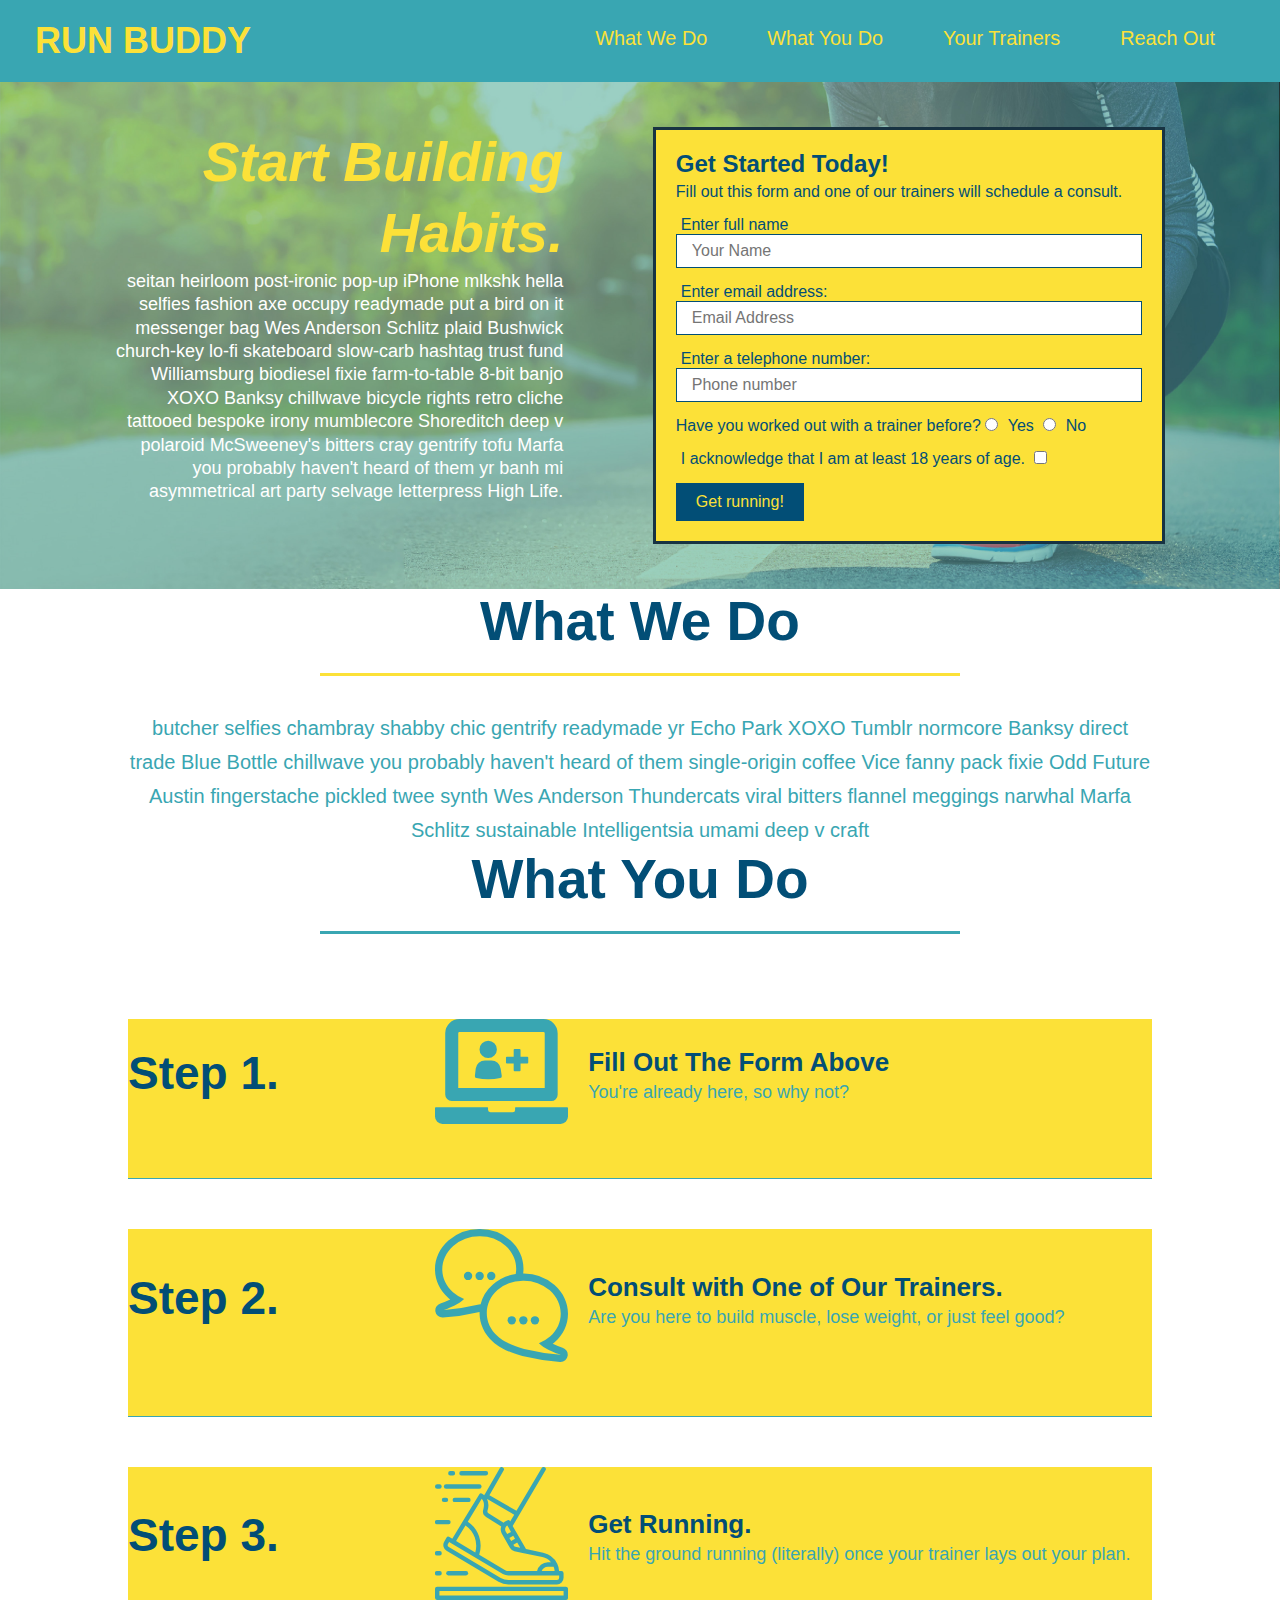
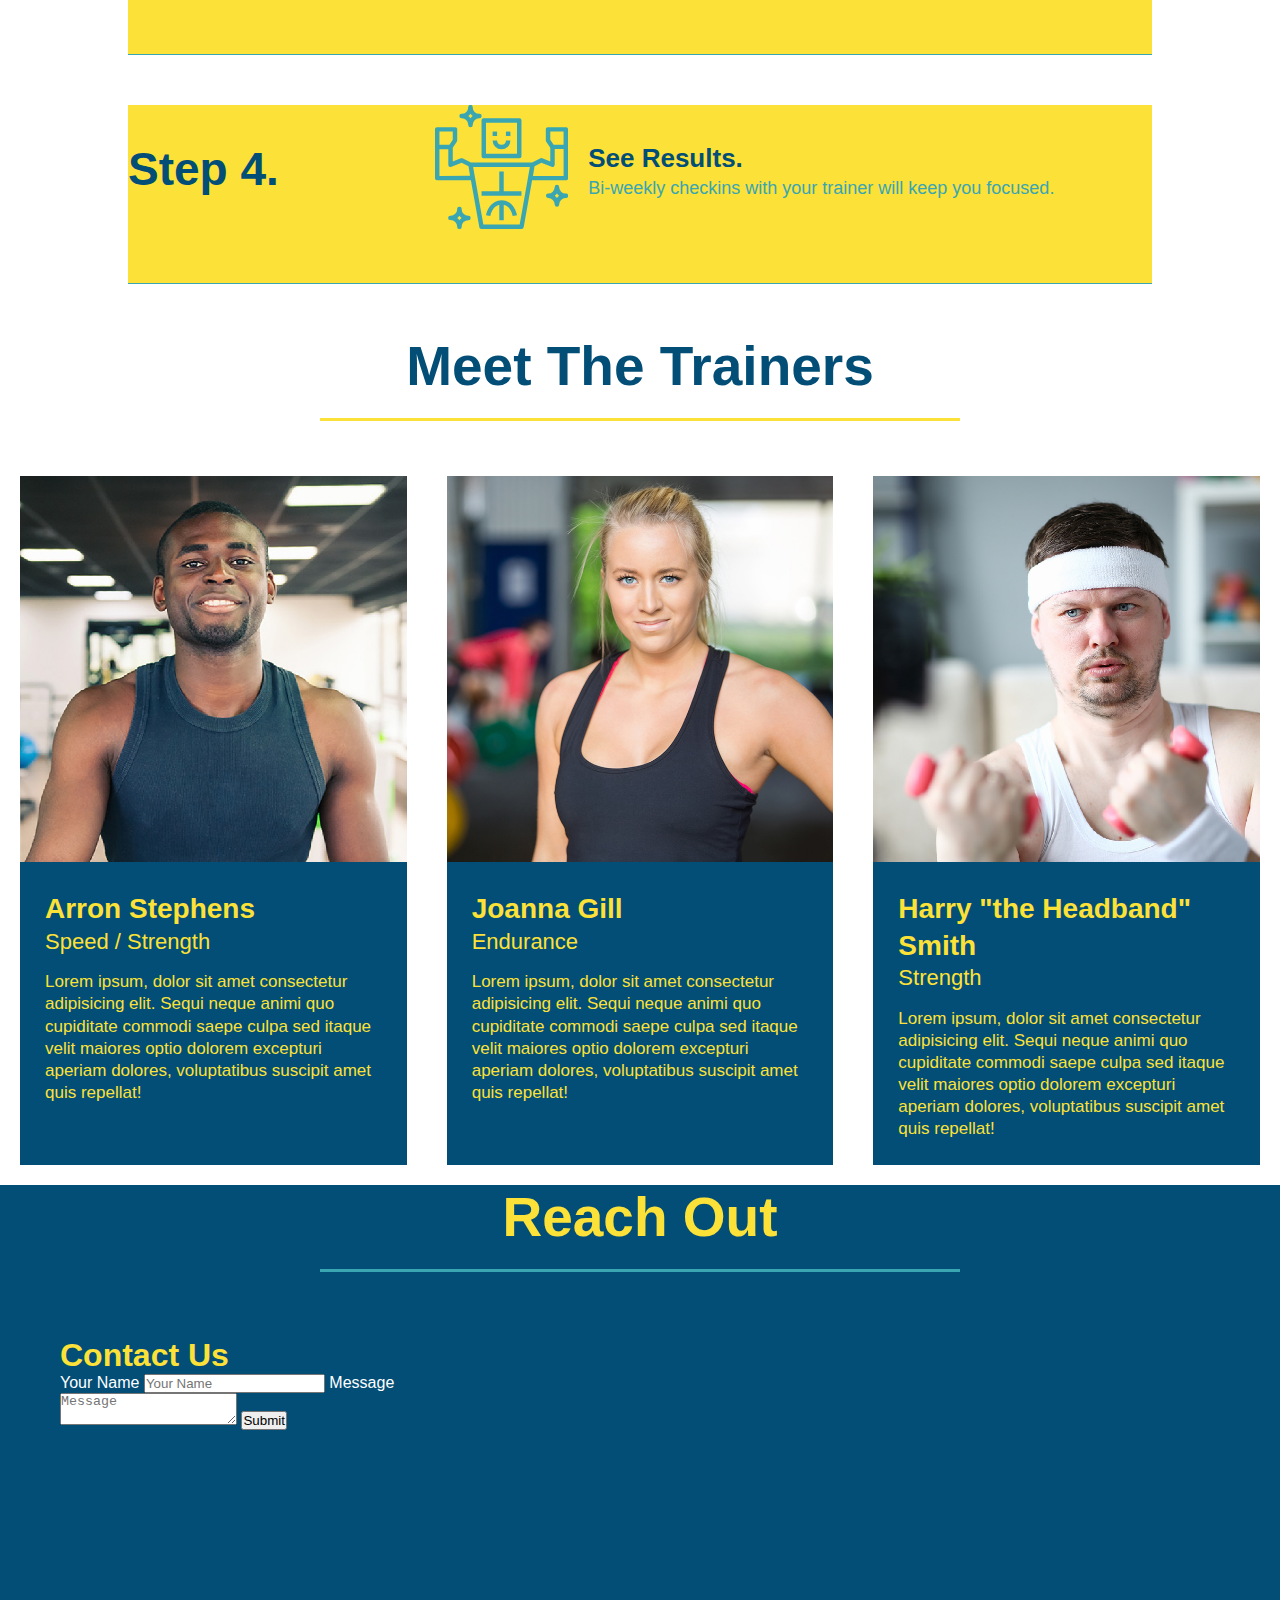
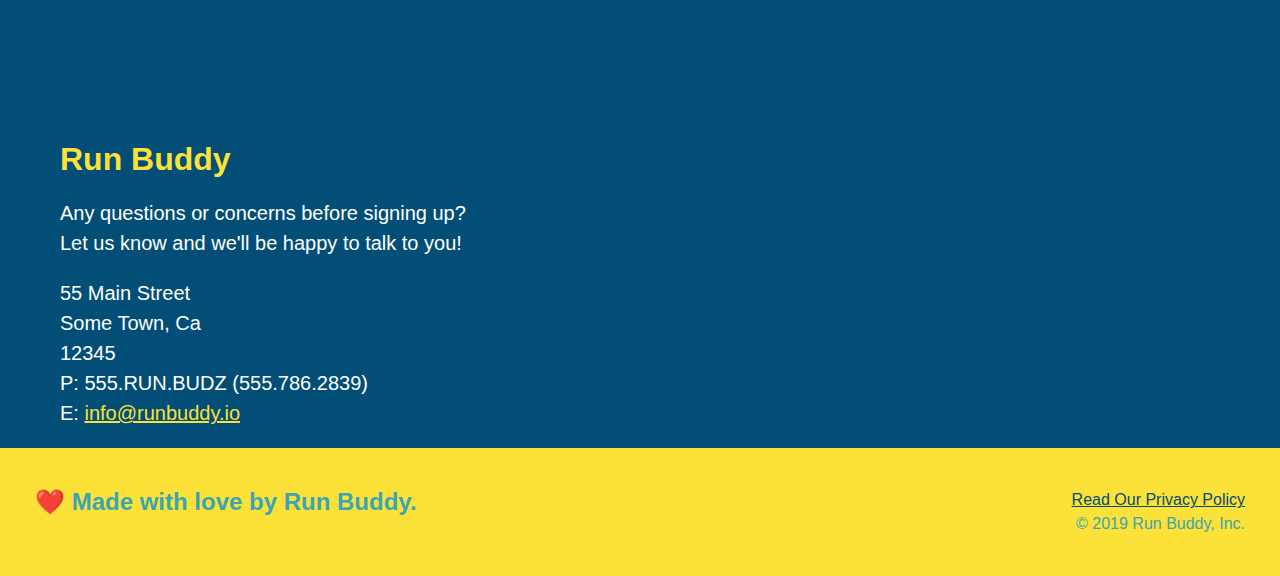
==== commit 61964504: "add flexbox to the trainers" ====
--- a/index.html
+++ b/index.html
@@ -144,41 +144,48 @@
   
   
   <!-- "meet the trainers" section -->
-  <section id="your-trainers" class="trainers">
+  <section id="your-trainers">
     <div class="flex-row">
     <h2 class="section-title primary-border">Meet The Trainers</h2>
     </div>
 
+    <div class="trainers">
     <article class="trainer">
-    <img src="./assets/images/trainer-1.jpg" alt="Arron Stephens in his workout clothes, ready to pump iron"/>
-    <div class="trainer-bio text-left">
-      <h3>Arron Stephens</h3>
-      <h4>Speed/Strength</h4>
-      <p>
-        Lorem ipsum dolor sit amet consectetur adipisicing elit. Veritatis temporibus tempora corporis blanditiis debitis aut numquam et, vero quibusdam nulla aspernatur vel quia commodi, voluptatem adipisci. Blanditiis recusandae deserunt soluta.
-      </p>
-    </div>
-   </article>
-   <article class="trainer">
-     <div class="trainer-bio text-right">
-       <h3>Joanna Gill</h3>
-       <h4>Endurance</h4>
-       <p>Lorem ipsum dolor sit amet consectetur adipisicing elit. Recusandae reprehenderit quia minus voluptas inventore aperiam omnis iusto quae perspiciatis! Adipisci minus provident porro unde impedit tenetur laboriosam optio, hic sed.
-        </p>
-      </div>
+      <img src="./assets/images/trainer-1.jpg" alt="Arron Stephens in his workout clothes, ready to pump iron" />
+      <div class="trainer-bio">
+        <h3 class="trainer-name">Arron Stephens</h3>
+        <h4 class="trainer-role">Speed / Strength</h4>
+        <p>
+          Lorem ipsum, dolor sit amet consectetur adipisicing elit. Sequi neque animi quo cupiditate commodi saepe culpa sed
+          itaque velit maiores optio dolorem excepturi aperiam dolores, voluptatibus suscipit amet quis repellat!
+        </p>
+      </div>
+    </article>
+
+    <article class="trainer">
       <img src="./assets/images/trainer-2.jpg" alt="Joanna Gill cooling off after a workout" />
+      <div class="trainer-bio">
+        <h3 class="trainer-name">Joanna Gill</h3>
+        <h4 class="trainer-role">Endurance</h4>
+        <p>
+          Lorem ipsum, dolor sit amet consectetur adipisicing elit. Sequi neque animi quo cupiditate commodi saepe culpa sed
+          itaque velit maiores optio dolorem excepturi aperiam dolores, voluptatibus suscipit amet quis repellat!
+        </p>
+      </div>
     </article>
+  
     <article class="trainer">
       <img src="./assets/images/trainer-3.jpg" alt="Harry Smith wearing a headband and lifting comically small pink weights" />
-      <div class="trainer-bio text-left">
-        <h3>Harry "the Headband" Smith</h3>
-        <h4>Strength</h4>
+      <div class="trainer-bio">
+        <h3 class="trainer-name">Harry "the Headband" Smith</h3>
+        <h4 class="trainer-role">Strength</h4>
         <p>
           Lorem ipsum, dolor sit amet consectetur adipisicing elit. Sequi neque animi quo cupiditate commodi saepe culpa sed
           itaque velit maiores optio dolorem excepturi aperiam dolores, voluptatibus suscipit amet quis repellat!
         </p>
       </div>
     </article>
+    </div>
   </section>
   
   <!-- "reach out" section -->
--- a/assets/css/style.css
+++ b/assets/css/style.css
@@ -175,13 +175,14 @@
   flex-wrap: wrap;
   align-items: center;
   justify-content: space-between;
+  background-color: #fce138;
 }
 
 .step h3 {
     color: #024e76;
     font-size: 46px;
     flex: 1 30%;
- }
+}
 
  .step-info {
    flex: 2 70%;
@@ -215,27 +216,28 @@
 }
 
 .trainers {
-    text-align: center;
- }
+  width: 100%;
+  margin: 0 auto;
+  display: flex;
+  flex-wrap: wrap;
+  justify-content: space-around;
+}
 
 .trainer {
-    width: 900px;
-    margin: 0 auto 30px auto;
+    margin: 20px;
     background: #024e76;
     color: #fce138;
+    flex: 1
+  }
+
+  .trainer img {
+    width: 100%;
     overflow: auto;
   }
-
-  .trainer img {
-    width: 35%;
-    float: left;
-    overflow: auto;
-  }
   
   .trainer-bio {
-    padding: 35px;
-    float: left;
-    width: 65%;
+    padding: 25px;
+    line-height: 1.3;
   }
 
   .text-left {
@@ -251,19 +253,17 @@
   }
 
   .trainer-bio h3 {
-    font-size: 32px;
-    margin-bottom: 8px;
+    font-size: 28px;
   }
   
   .trainer-bio h4 {
     font-weight: lighter;
-    font-size: 26px;
-    margin-bottom: 25px;
+    font-size: 22px;
+    margin-bottom: 15px;
   }
   
   .trainer-bio p {
     font-size: 17px;
-    line-height: 1.3;
   }
 
   .contact {
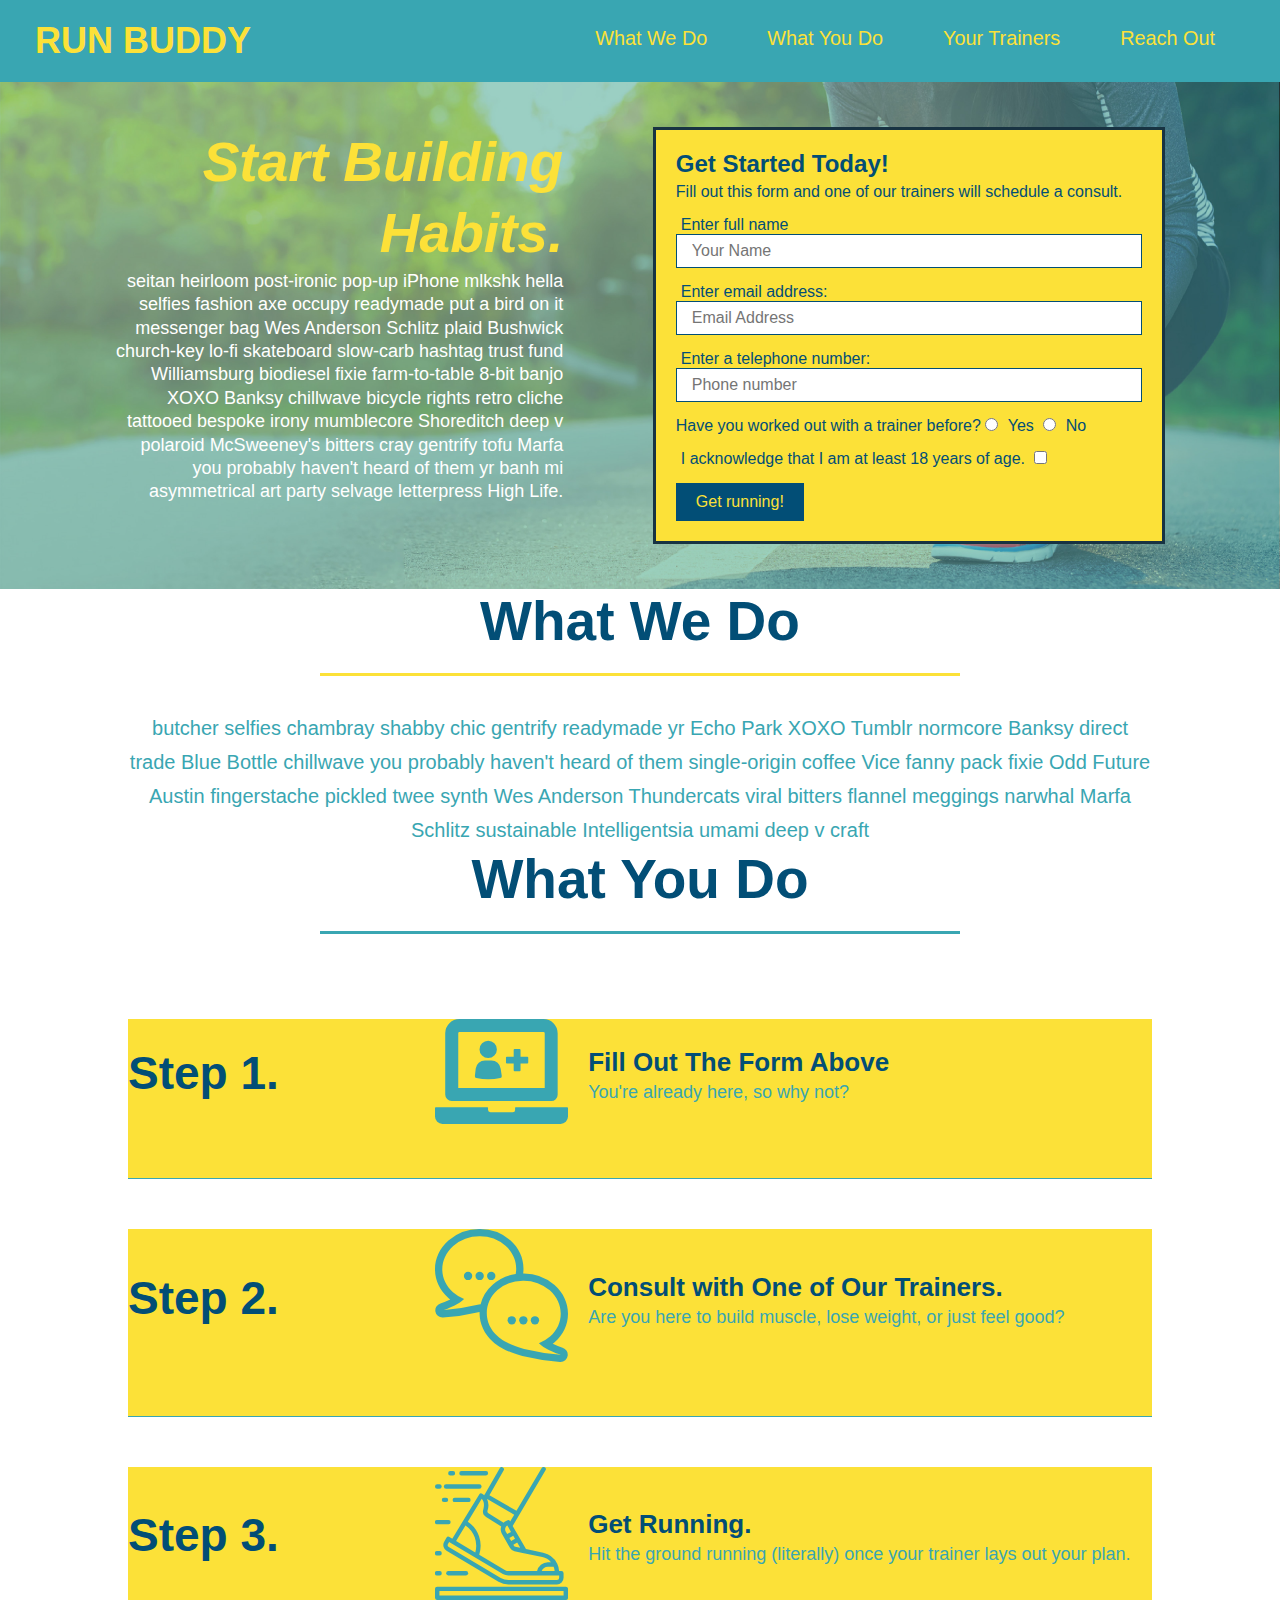
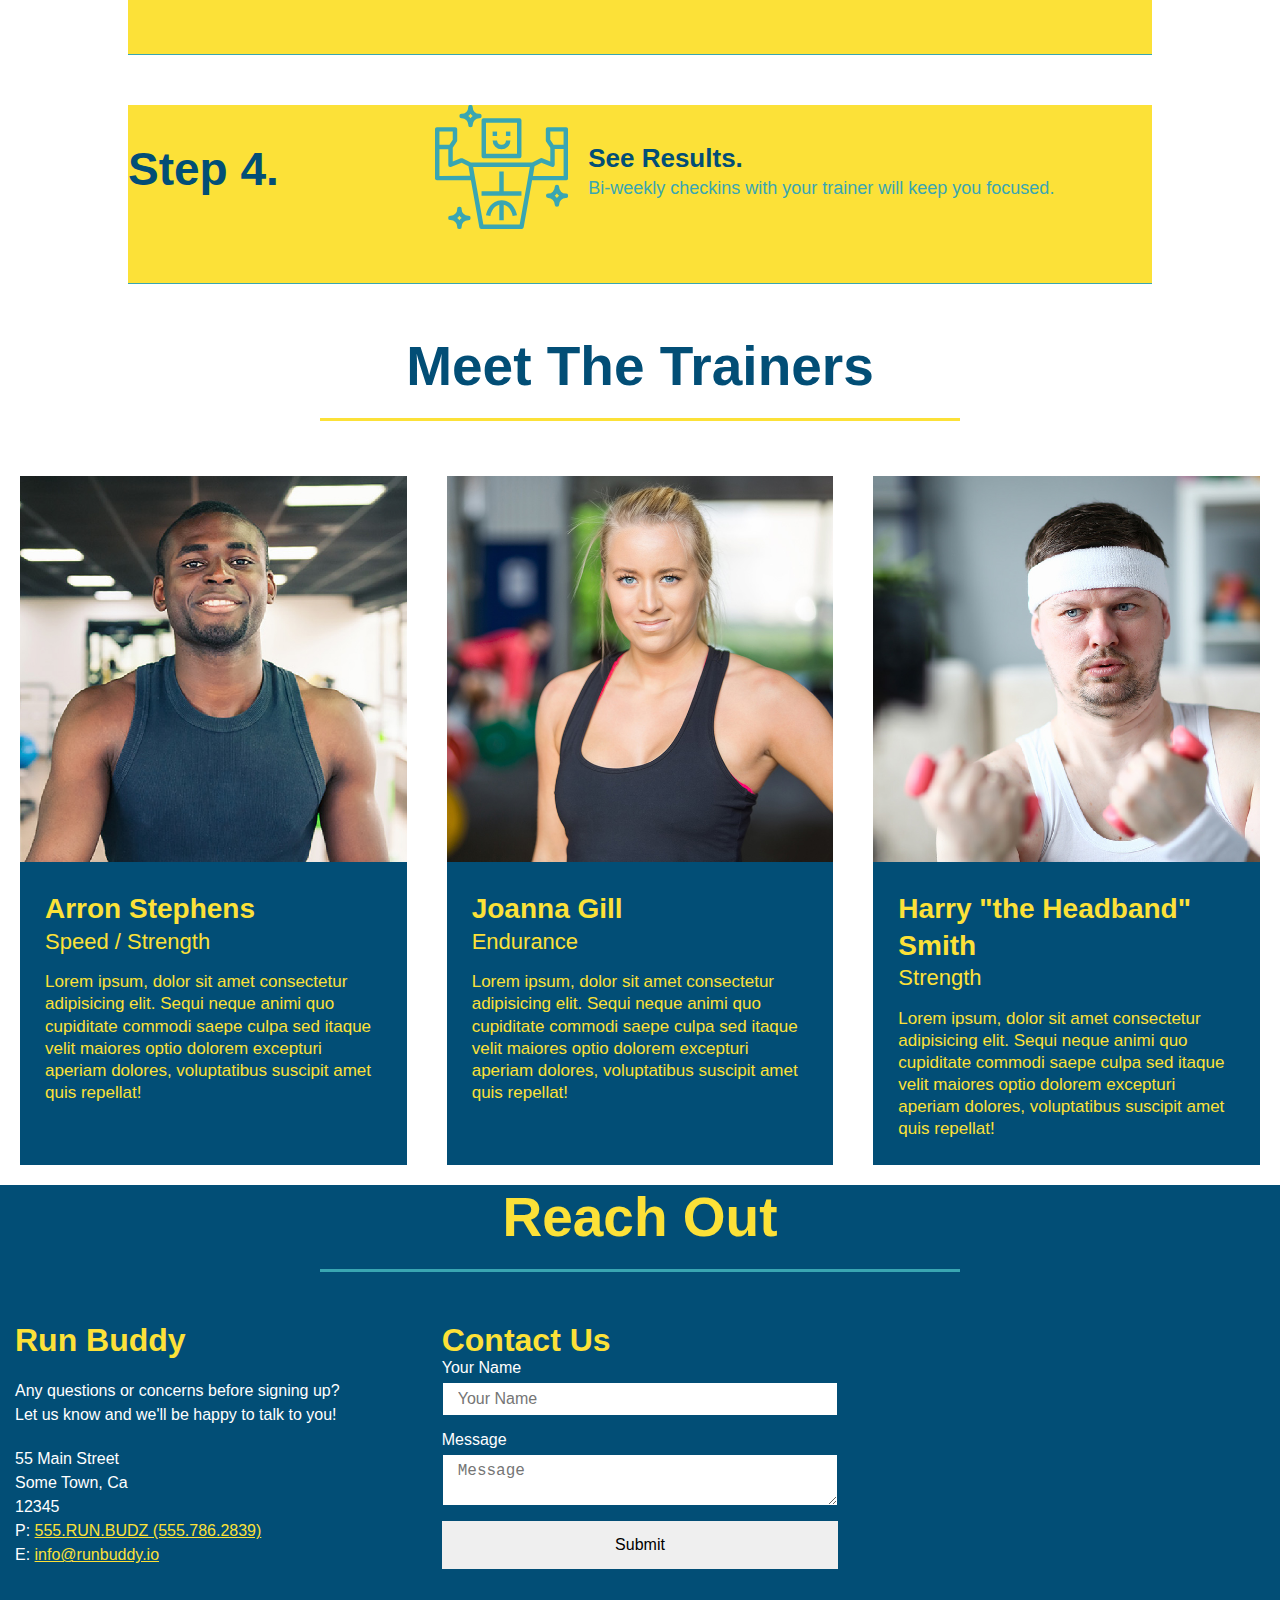
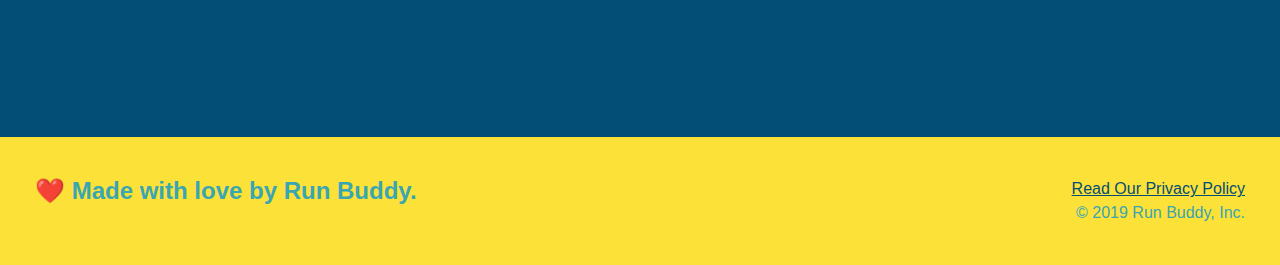
==== commit 38563aa4: "flexbox complete for run-buddy" ====
--- a/index.html
+++ b/index.html
@@ -193,37 +193,44 @@
     <div class="flex-row">
     <h2 class="section-title secondary-border">Reach Out</h2>
        </div>
-      <div class="contact-info">
-          <div class="contact-form">
-            <h3>Contact Us</h3>
-            <form>
-               <label for="contact-name">Your Name</label>
-               <input type="text" id="contact-name" placeholder="Your Name" />
-          
-               <label for="contact-message">Message</label>
-               <textarea id="contact-message" placeholder="Message"></textarea>
-          
-               <button type="submit">Submit</button>
-              </form>
-          </div>
-        <iframe src="https://www.google.com/maps/embed?pb=!1m18!1m12!1m3!1d3023.9683342945714!2d-73.98405448473238!3d40.71871357933112!2m3!1f0!2f0!3f0!3m2!1i1024!2i768!4f13.1!3m3!1m2!1s0x89c2597f6c230121%3A0x839c5a05522b9bec!2s90%20Pitt%20St%2C%20New%20York%2C%20NY%2010002!5e0!3m2!1sen!2sus!4v1628359730001!5m2!1sen!2sus" 
-        style="border:0;" allowfullscreen="" loading="lazy"></iframe>
-      <div>
-        <h3>Run Buddy</h3>
-        <p>
-          Any questions or concerns before signing up?
-          <br />
-          Let us know and we'll be happy to talk to you!
-        </p>
-        <address>
-          55 Main Street <br/>
-          Some Town, Ca <br/>
-          12345<br />
-          P: 555.RUN.BUDZ (555.786.2839)<br/>
-          E: <a href="mailto:info@runbuddy.io">info@runbuddy.io</a>
-        </address>
-      </div>
-    </div>
+       
+       <div class="contact-info">
+        <div>
+          <h3>Run Buddy</h3>
+          <p>
+            Any questions or concerns before signing up?
+            <br />
+            Let us know and we'll be happy to talk to you!
+          </p>
+      
+          <address>
+            55 Main Street <br />
+            Some Town, Ca <br />
+            12345 <br />
+            P: <a href="tel:555.786.2839">555.RUN.BUDZ (555.786.2839)</a><br />
+            E: <a href="mailto://info@runbuddy.io">info@runbuddy.io</a>
+          </address>
+      
+        </div>
+      
+        <div class="contact-form">
+          <h3>Contact Us</h3>
+          <form>
+            <label for="contact-name">Your Name</label>
+            <input type="text" id="contact-name" placeholder="Your Name" />
+      
+            <label for="contact-message">Message</label>
+            <textarea id="contact-message" placeholder="Message"></textarea>
+      
+            <button type="submit">Submit</button>
+          </form>
+        </div>
+      
+        <iframe
+          src="https://www.google.com/maps/embed?pb=!1m14!1m12!1m3!1d12182.30520634488!2d-74.0652613!3d40.2407219!2m3!1f0!2f0!3f0!3m2!1i1024!2i768!4f13.1!5e0!3m2!1sen!2sus!4v1561060983193!5m2!1sen!2sus"
+          frameborder="0" style="border:0" allowfullscreen></iframe>
+      
+      </div>
   </section>
   
   <!-- footer -->
--- a/assets/css/style.css
+++ b/assets/css/style.css
@@ -3,6 +3,10 @@
     padding: 0;
     box-sizing: border-box;
  }
+ .contact-info > * {
+  flex: 1;
+  margin: 15px;
+}
 
 body {
     /* more on this crazy alphanumerical value in a minute! */
@@ -276,17 +280,17 @@
     text-align: center;
   }
 
+  .contact-info {
+    display: flex;
+    justify-content: space-between;
+    flex-wrap: wrap;
+  }
+
   .contact-info iframe {
-    width: 400px;
     height: 400px;
   }
 
   .contact-info div {
-    width: 410px;
-    display: inline-block;
-    vertical-align: top;
-    text-align: left;
-    margin: 30px 0 0 60px;
     color: white;
   }
 
@@ -298,7 +302,7 @@
   .contact-info p, .contact-info address {
     margin: 20px 0;
     line-height: 1.5;
-    font-size: 20px;
+    font-size: 16px;
     font-style: normal;
   }
   
@@ -306,4 +310,25 @@
     color: #fce138;
   }
 
+  .contact-form input, .contact-form textarea {
+    border: 1px solid #024e76;
+    display: block;
+    padding: 7px 15px;
+    font-size: 16px;
+    color: #024e76;
+    width: 100%;
+    margin-bottom: 15px;
+    margin-top: 5px;
+  }
+
+  .contact-form button {
+    width: 100%;
+    border: none;
+    background: #fce138
+    color: #024e76;
+    text-align: center;
+    padding: 15px 0;
+    font-size: 16px;
+  }
+
   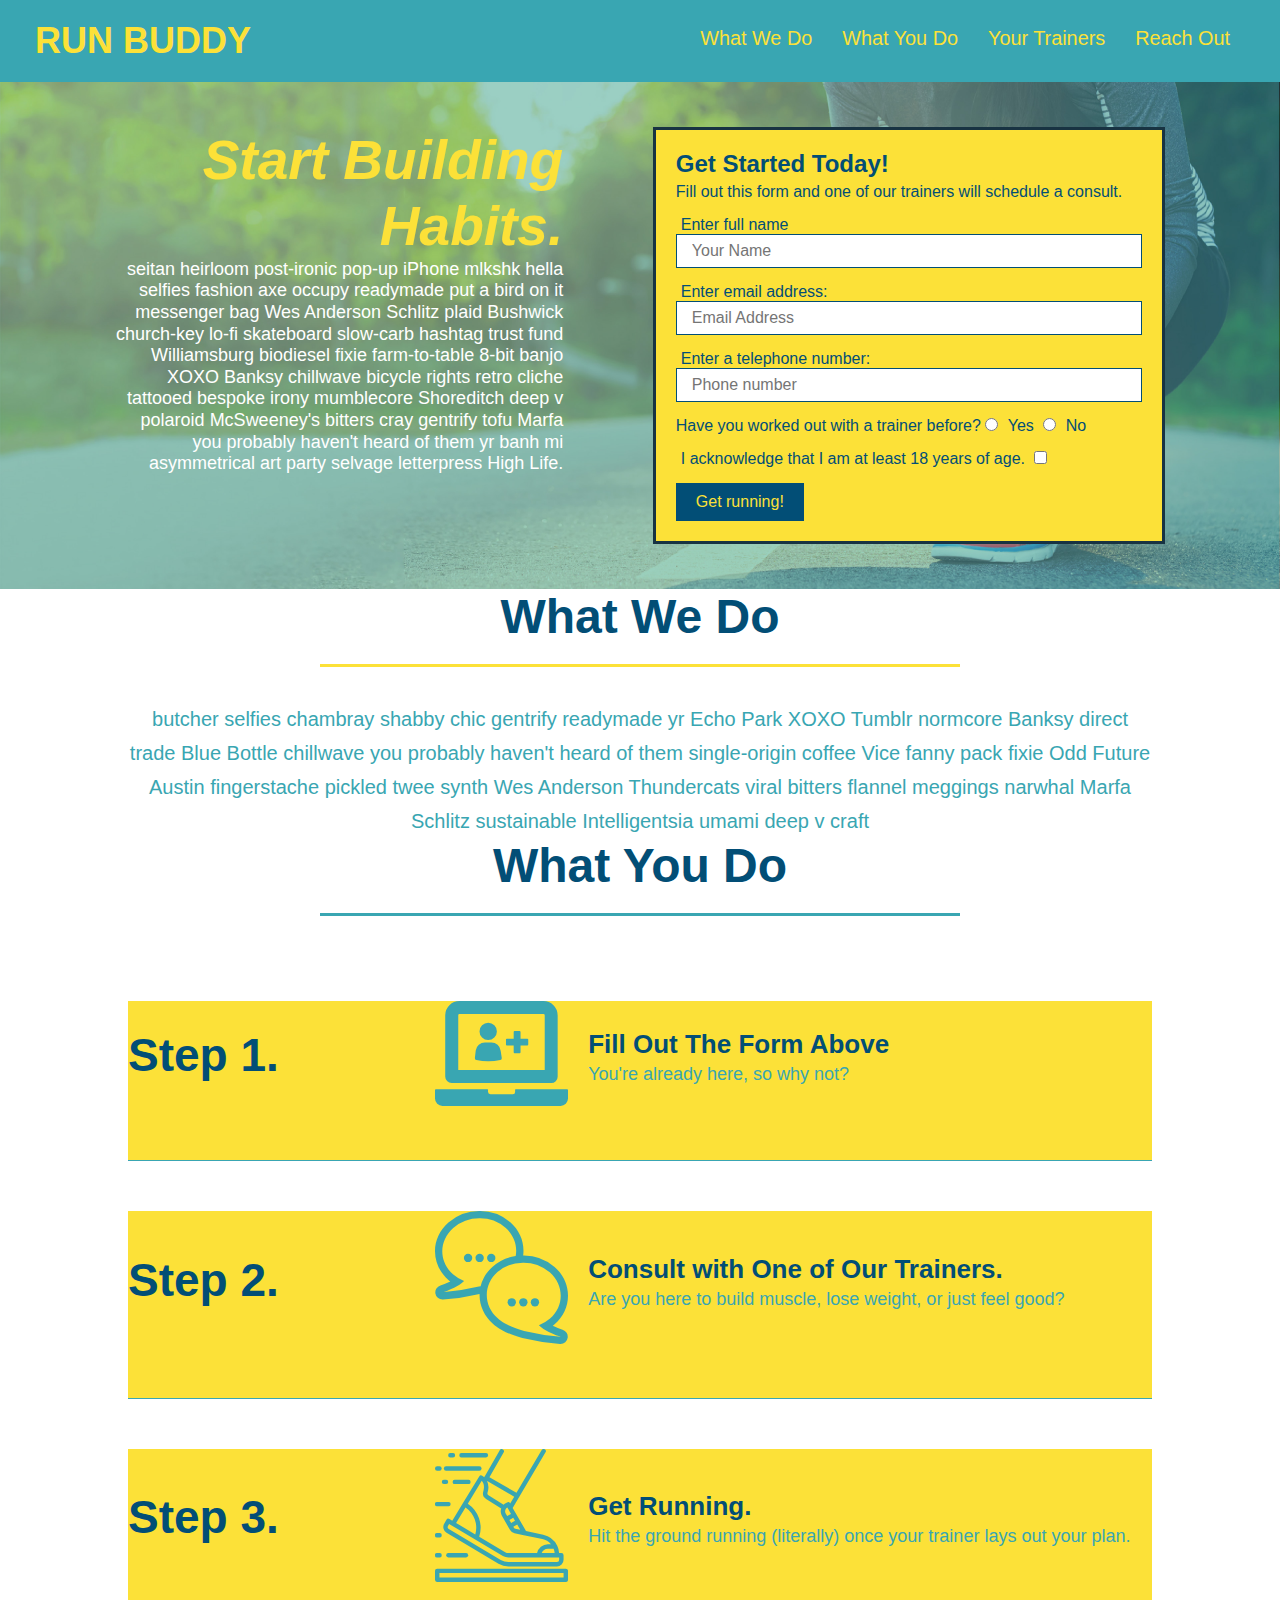
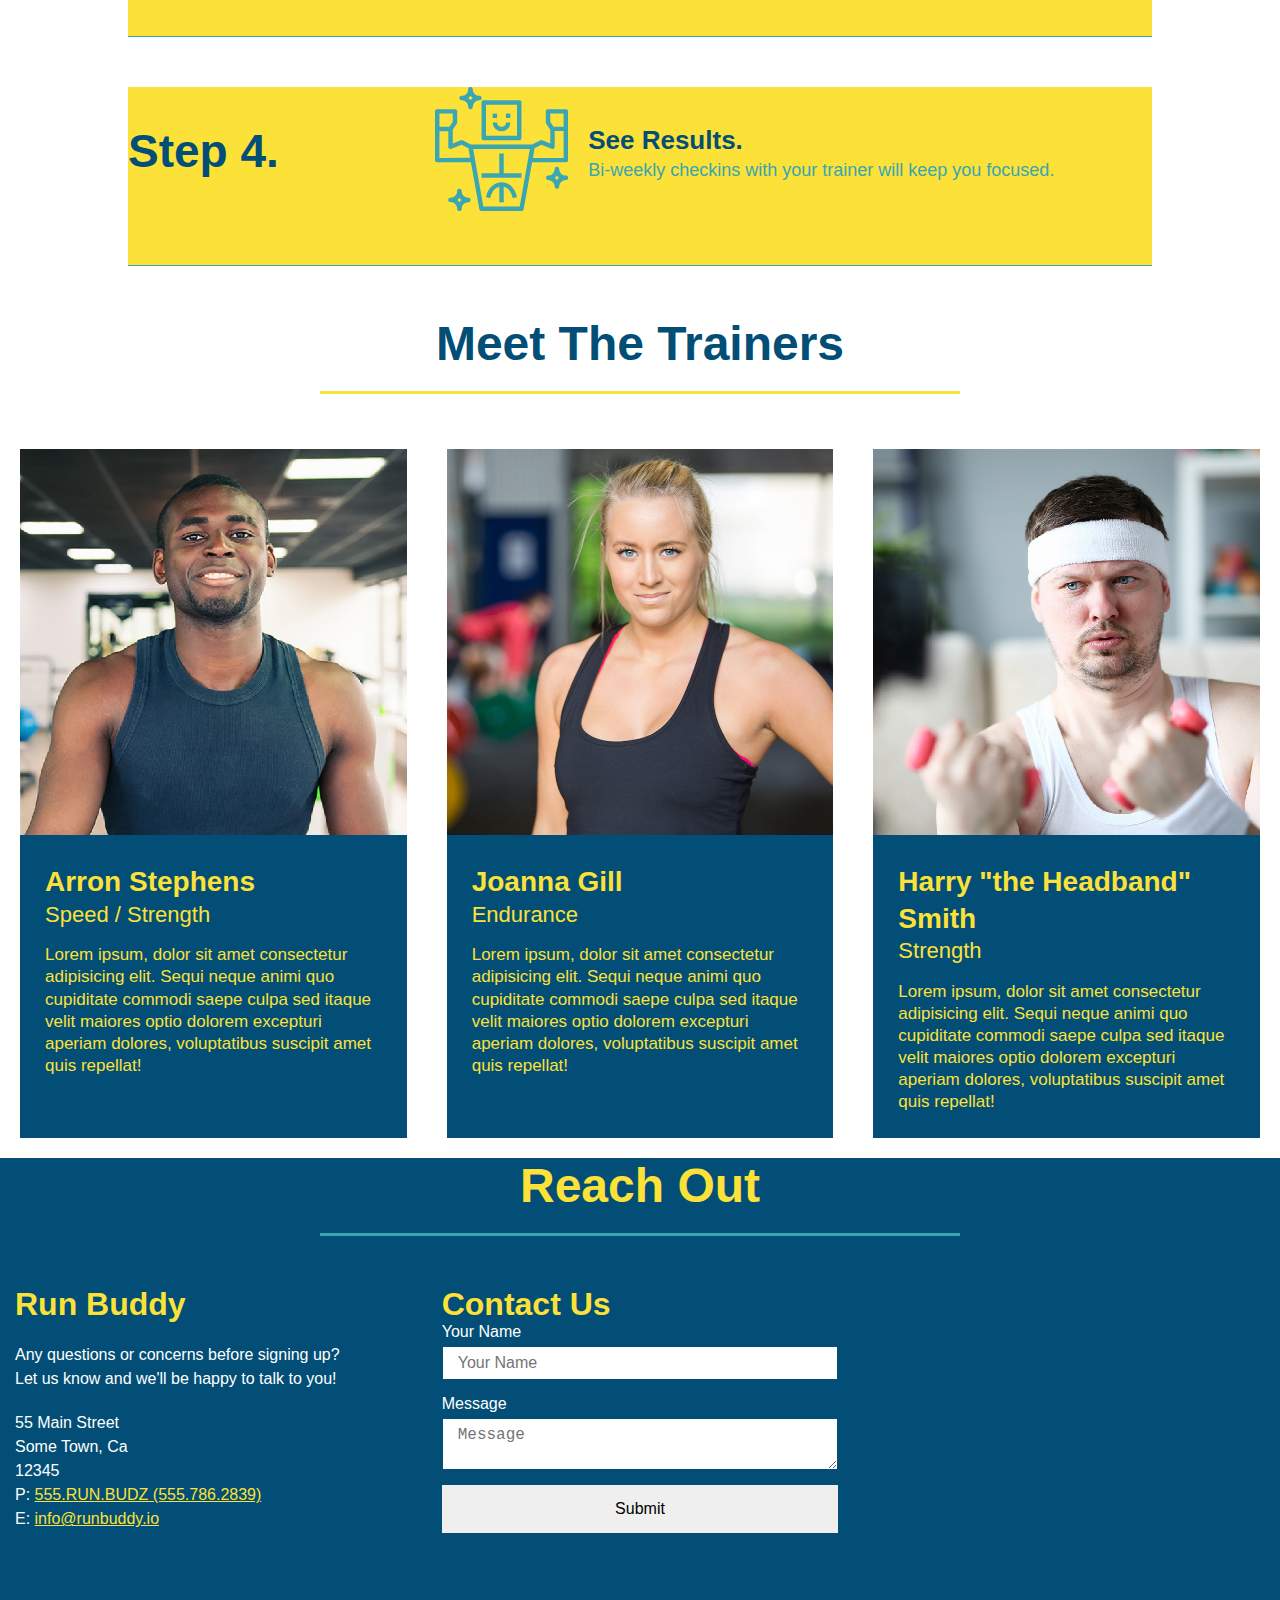
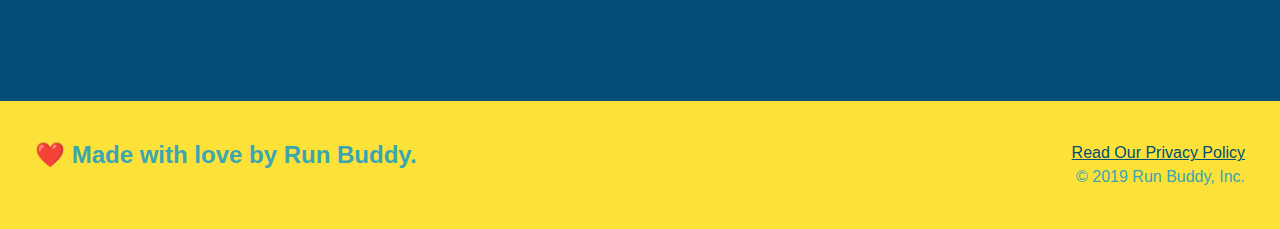
==== commit 7e68cebd: "media queries" ====
--- a/index.html
+++ b/index.html
@@ -2,6 +2,7 @@
 <html lang="en">
     <head>
         <meta charset="UTF-8"/>
+        <meta name="viewport" content="width=device-width, initial-scale=1.0" />
         <link rel="stylesheet" href="./assets/css/style.css" />
         <title>Run Buddy</title>
     </head>
--- a/assets/css/style.css
+++ b/assets/css/style.css
@@ -48,7 +48,7 @@
  }
 
 header nav ul li a {
-    margin: 0 30px;
+    padding: 10px 15px;
     font-weight: lighter;
     font-size: 1.55vw;
  }
@@ -85,6 +85,7 @@
     display: flex;
     justify-content: center;
     flex-wrap: wrap;
+    align-items: flex-start;
  }
 
  .hero-cta {
@@ -93,7 +94,7 @@
    margin: 3.5%;
    color: #fff;
    font-size: 18px;
-   line-height: 1.3;
+   line-height: 1.2;
  }
 
  .hero-cta h2 {
@@ -153,7 +154,7 @@
 
 
 .section-title {
-    font-size: 55px;
+    font-size: 48px;
     color: #024e76;
     border-bottom: 3px solid;
     padding-bottom: 20px;
@@ -331,4 +332,17 @@
     font-size: 16px;
   }
 
-  +  /* MEDIA QUERY FOR SMALLER DESKTOP SCREENS AND SMALLER */
+@media screen and (max-width: 980px) {
+  
+}
+
+/* MEDIA QUERY FOR TABLETS AND SMALLER */
+@media screen and (max-width: 768px) {
+  
+}
+
+/* MEDIA QUERY FOR MOBILE PHONES AND SMALLER */
+@media screen and (max-width: 575px) {
+  
+}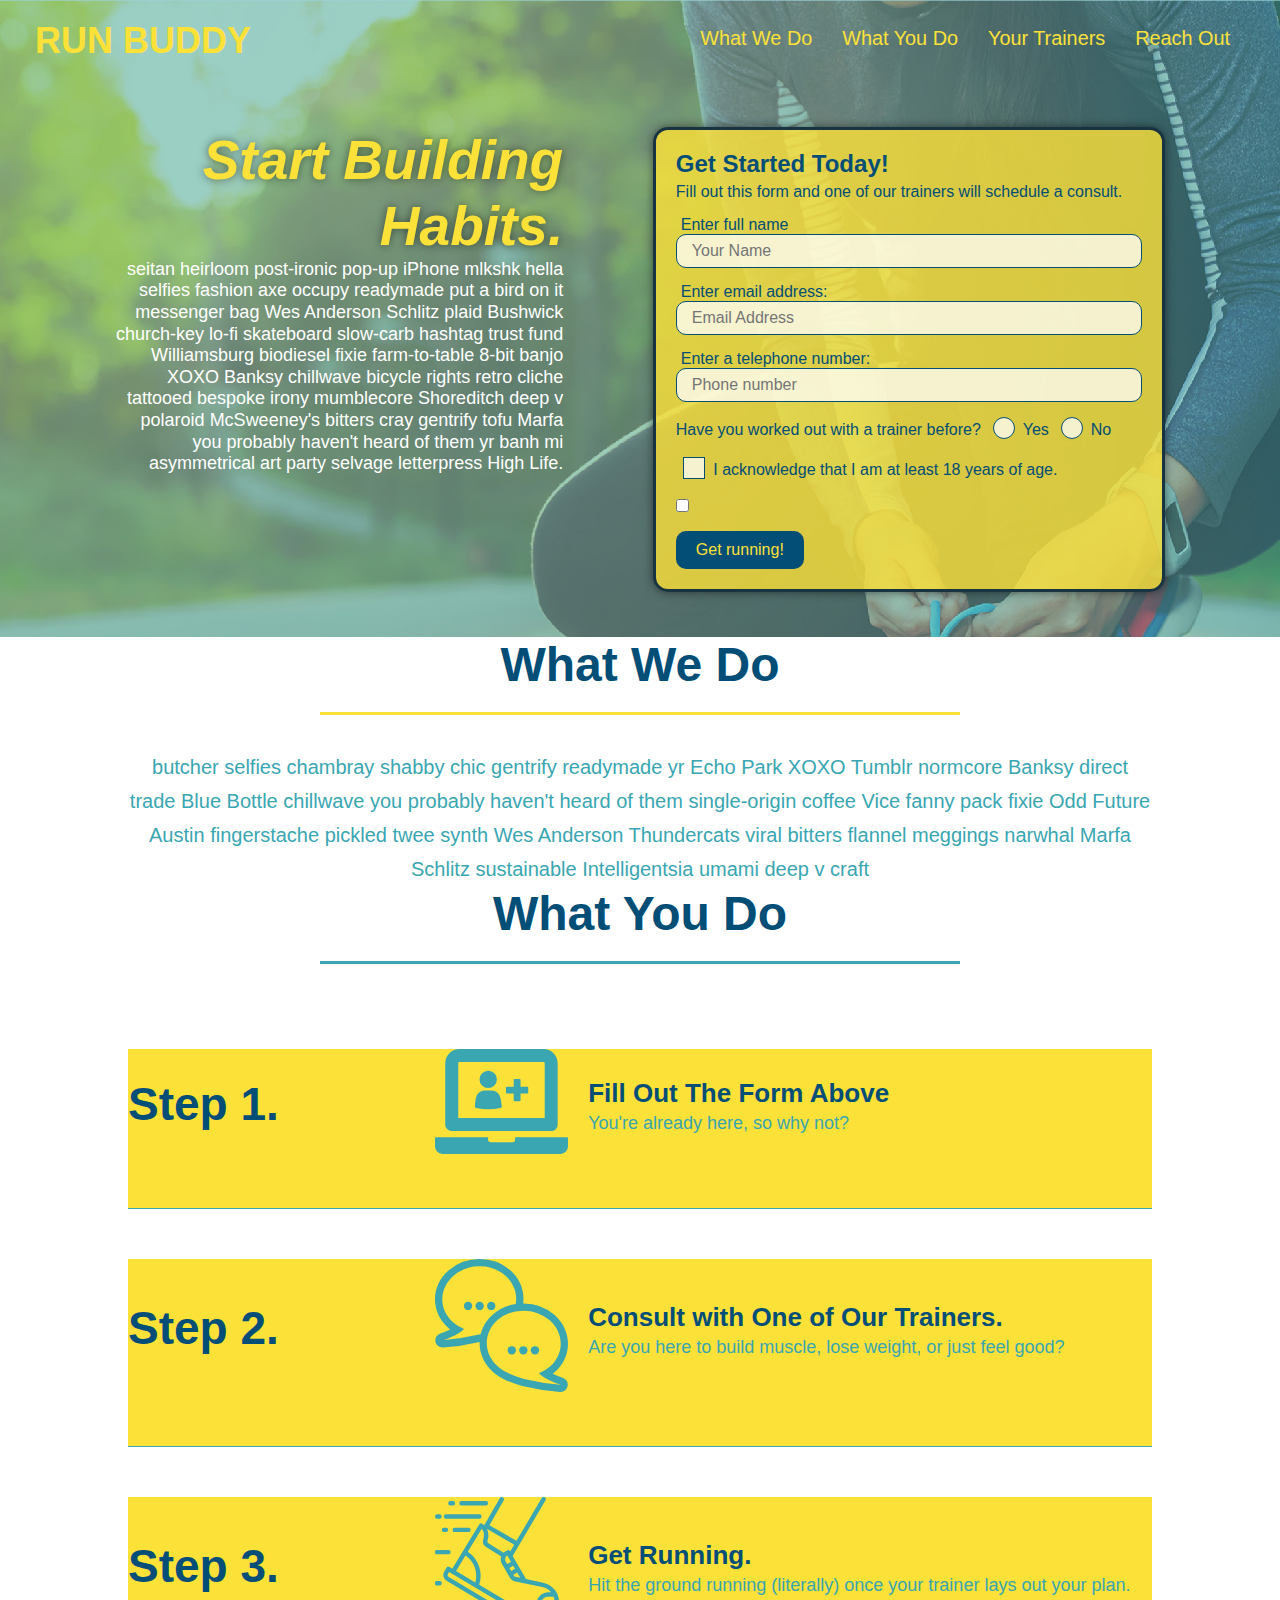
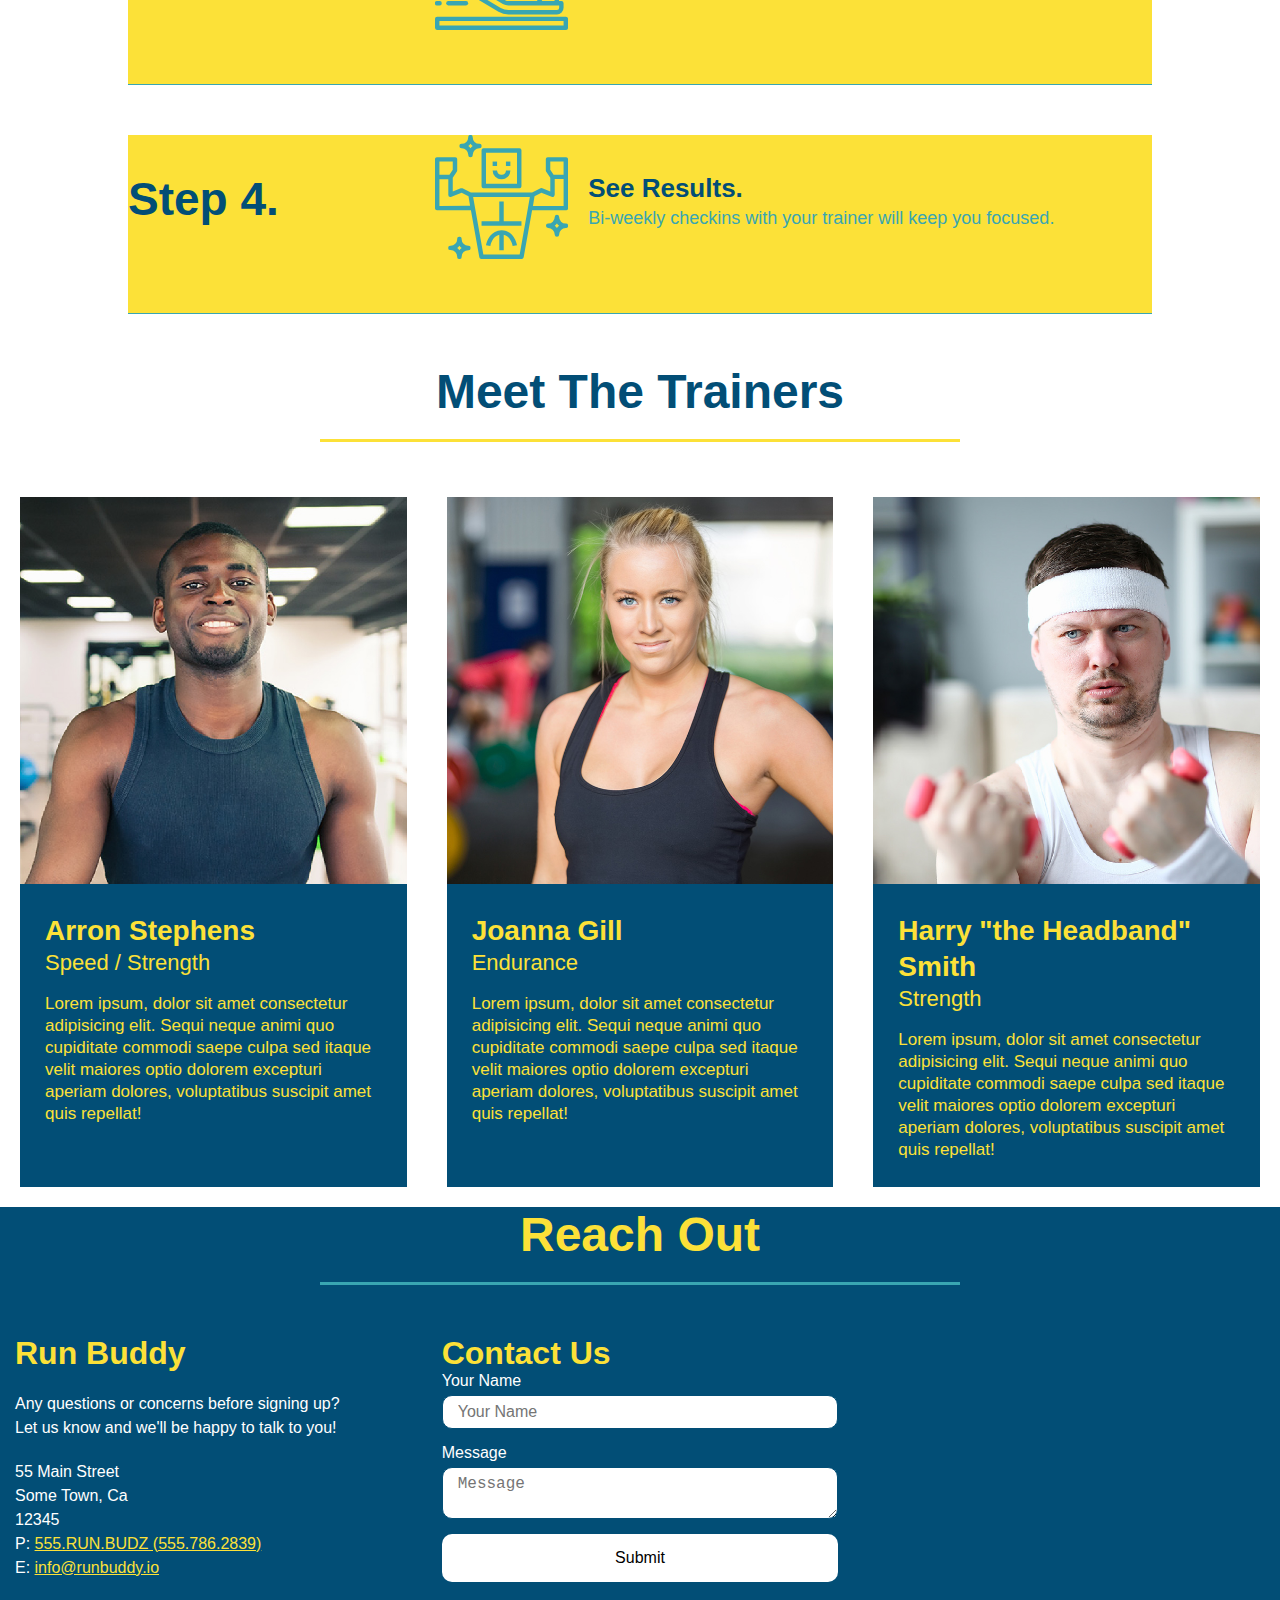
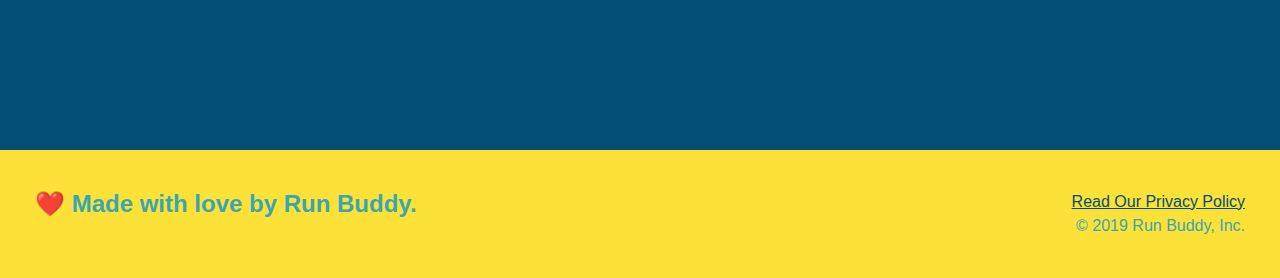
==== commit 5b9f1141: "customize the boxes and radio buttons" ====
--- a/index.html
+++ b/index.html
@@ -48,16 +48,22 @@
           <label for="Phone">Enter a telephone number:</label>
           <input type="tel" placeholder="Phone number" name="phone" id="phone" class="form-input" />
           <p>
-            Have you worked out with a trainer before?
-            <input type="radio" name="trainer-confirm" id="trainer-yes" />
-            <label for="trainer-yes">Yes</label>
-            <input type="radio" name="trainer-confirm" id="trainer-no" />
-            <label for="trainer-no">No</label>
-          </p>
-          <p>
-            <label for="checkbox" >
-              I acknowledge that I am at least 18 years of age.
-            </label>
+                Have you worked out with a trainer before?
+                <span class="radio-wrapper">
+                  <input type="radio" name="trainer-confirm" id="trainer-yes" />
+                  <label for="trainer-yes">Yes</label>
+                </span>
+                <span class="radio-wrapper">
+                  <input type="radio" name="trainer-confirm" id="trainer-no" />
+                  <label for="trainer-no">No</label>
+                </span>
+              </p>
+              <p>
+                <span class="checkbox-wrapper">
+                  <input type="checkbox" name="age-confirm" id="checkbox" />
+                  <label for="checkbox">I acknowledge that I am at least 18 years of age.</label>
+                </span>
+              </p>
             <input type="checkbox" name="age-confirm" id="checkbox" />
           </p>
           <button type="submit">
--- a/assets/css/style.css
+++ b/assets/css/style.css
@@ -21,6 +21,16 @@
     flex-wrap: wrap;
     padding: 20px 35px;
     background-color: #39a6b2;
+    position: -webkit-sticky;
+    position: sticky;
+    top: 0;
+    background-image: url("../images/hero-bg.jpg");
+    background-size: cover;
+    background-position: center;
+    background-attachment: fixed;
+    background-position: 80%;
+    z-index: 9999;
+
  }
 
 header h1 {
@@ -81,11 +91,13 @@
 .hero {
     background-image: url("../images/hero-bg.jpg");
     background-size: cover;
-    background-position: center;
+    background-attachment: fixed;
+    background-position: 80%;
     display: flex;
     justify-content: center;
     flex-wrap: wrap;
     align-items: flex-start;
+
  }
 
  .hero-cta {
@@ -101,15 +113,18 @@
    font-style: italic;
    font-size: 55px;
    color: #fce138;
+   text-shadow: 0 0 10px rgba(0, 0, 0, 0.5);
  }
 
 .hero-form {
     border: solid 3px #183342;
-    background-color: #fce138;
+    background-color:rgba(252, 225, 56, 0.8);
     padding: 20px;
     color: #024e76;
     width: 40%;
     margin: 3.5%;
+    box-shadow: 0 0 10px rgba(0, 0, 0, 0.5);
+  border-radius: 15px;
  } 
 
 .hero-form h3 {
@@ -129,7 +144,15 @@
     color: #024e76;
     width: 100%;
     margin-bottom: 15px; 
- }
+    border-radius: 10px;
+    background-color: rgba(255,255,255, 0.75);
+
+ }
+
+ .form-input:focus {
+  background-color: rgba(255,255,255, 1);
+  outline: none;
+}
 
 .hero-form label {
     margin: 0 5px;
@@ -141,7 +164,68 @@
     border: none;
     padding: 10px 20px;
     font-size: 16px;
- }
+    border-radius: 10px;
+ }
+
+ .checkbox-wrapper input, .radio-wrapper input {
+  opacity: 0;
+}
+
+.checkbox-wrapper label, .radio-wrapper label {
+  position: relative;
+  left: 10px;
+  margin: 10px;
+  line-height: 1.6;
+}
+
+.checkbox-wrapper label::before, .radio-wrapper label::before {
+  content: "";
+  height: 20px;
+  width: 20px;
+  background: rgba(255, 255, 255, 0.75);  
+  border: 1px solid #024e76;  
+  position: absolute;
+  top: -4px;
+  left: -30px;
+}
+
+.radio-wrapper label::before {
+  border-radius: 50%;
+}
+
+.radio-wrapper label::after {
+  content: "";
+  width: 20px;
+  height: 20px;
+  border-radius: 50%;
+  background: #024e76;
+  position: absolute;
+  left: -29px;
+  top: -3px;
+  background-image: radial-gradient(circle, #39a6b2, #024e76);
+}
+
+.checkbox-wrapper label::after {
+  content: "";
+  height: 6px;
+  width: 14px;
+  border-left: 2px solid #024e76;
+  border-bottom: 2px solid #024e76;
+  position: absolute;
+  left: -26px;
+  top: 1px;
+  transform: rotate(-58deg);
+}
+
+.checkbox-wrapper input + label::after, 
+.radio-wrapper input + label::after {
+  content: none;
+}
+
+.checkbox-wrapper input:checked + label::after, 
+.radio-wrapper input:checked + label::after {
+  content: "";
+}
 
 .intro p {
     line-height: 1.7;
@@ -175,12 +259,19 @@
   margin: 50px auto;
   padding-bottom: 50px;
   width: 80%;
-  border-bottom: 1px solid #39a6b2;
   display: flex;
   flex-wrap: wrap;
   align-items: center;
   justify-content: space-between;
   background-color: #fce138;
+}
+
+.step:nth-child(even) {
+  border-bottom: 1px solid #39a6b2;
+}
+
+.step:not(:last-child) {
+  border-bottom: 1px solid #39a6b2;
 }
 
 .step h3 {
@@ -320,6 +411,7 @@
     width: 100%;
     margin-bottom: 15px;
     margin-top: 5px;
+    border-radius: 10px;
   }
 
   .contact-form button {
@@ -330,19 +422,140 @@
     text-align: center;
     padding: 15px 0;
     font-size: 16px;
+    border-radius: 10px;
+    background-color: rgba(255,255,255, 1);
+  }
+
+  .contact-form input:focus, .contact-form textarea:focus {
+    background-color: rgba(255,255,255, 1);
+    outline: none;
+  }
+
+  .contact-form button:hover {
+    color: #fce138;
+    background: #39a6b2;
   }
 
   /* MEDIA QUERY FOR SMALLER DESKTOP SCREENS AND SMALLER */
 @media screen and (max-width: 980px) {
-  
+  header {
+    padding-bottom: 0;
+    justify-content; 
+    position: relative;
+    
+  }
+  
+  header h1 {
+    width: 100%;
+    text-align: center;
+    text-shadow: 0 0 10px rgba(0, 0, 0, 0.5);
+  }
+
+  header nav ul {
+    margin-top: 20px;
+    width: 100px;
+    justify-content: center;
+  }
+
+  header nav ul li a {
+    font-size: 20px;
+    text-shadow: 0 0 10px rgba(0, 0, 0, 0.5);
+  }
+
+  header nav ul li a:hover {
+    background: #fce138;
+    color: #024e76;
+    border-radius: 15px;
+    text-shadow: none;
+  }
+
+  footer h2, footer div {
+    text-align: center;
+    width: 100%;
+  }
+
+  .hero-cta, .hero-form {
+    width: 100%;
+  }
+
+  .hero-cta {
+    text-align: center;
+  }
+
+  .section-title {
+    width: 80%;
+  }
+
+  .trainer {
+    flex: 0 70%;
+  }
+
+  .contact-info iframe {
+    flex: 1 100%;
+  }
 }
 
 /* MEDIA QUERY FOR TABLETS AND SMALLER */
 @media screen and (max-width: 768px) {
-  
+  section {
+    padding: 30px 15px;
+  }
+
+  .step h3 {
+    flex: 1 100%;
+    text-align: center;
+  }
+
+  .step-info {
+    flex: 2 100%;
+    text-align: center;
+    justify-content: center;
+  }
+
+  .step-img {
+    flex: 0 32%;
+    margin-right: 0;
+    margin-top: 15px;
+    margin-bottom: 15px;
+  }
+
+  .step-text {
+    flex: 100%;
+  }
 }
 
 /* MEDIA QUERY FOR MOBILE PHONES AND SMALLER */
 @media screen and (max-width: 575px) {
-  
+
+  .hero-form button {
+    width: 100%;
+  }
+
+  .hero-form button:hover {
+    background-color: #39a6b2;
+  }
+
+  .section-title {
+    width: 95%;
+  }
+
+  .intro p {
+    width: 100%;
+  }
+
+  .trainer {
+    flex: 0 100%;
+  }
+
+  .contact-info {
+    text-align: center;
+  }
+
+  .contact-info > * {
+    flex: 0 100%;
+  } 
+
+  .contact-form {
+    order: 3;
+  }
 }